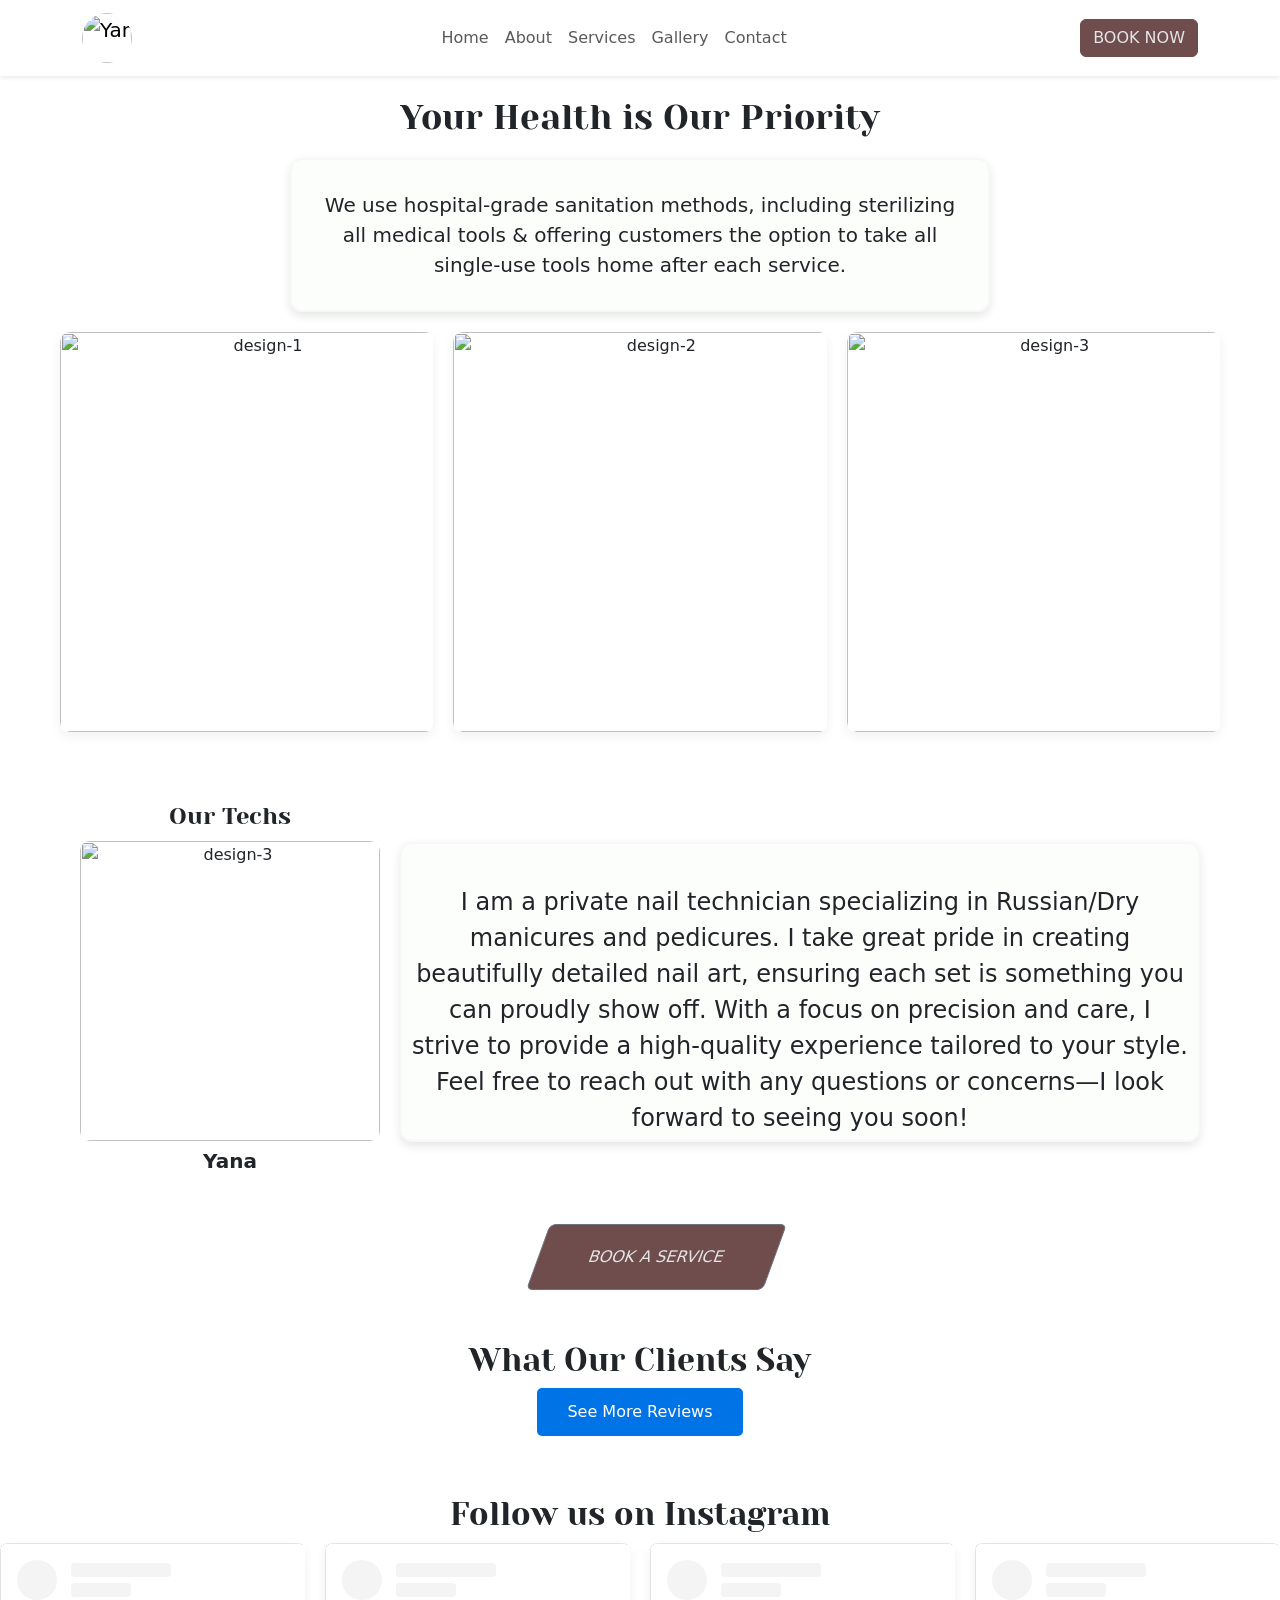
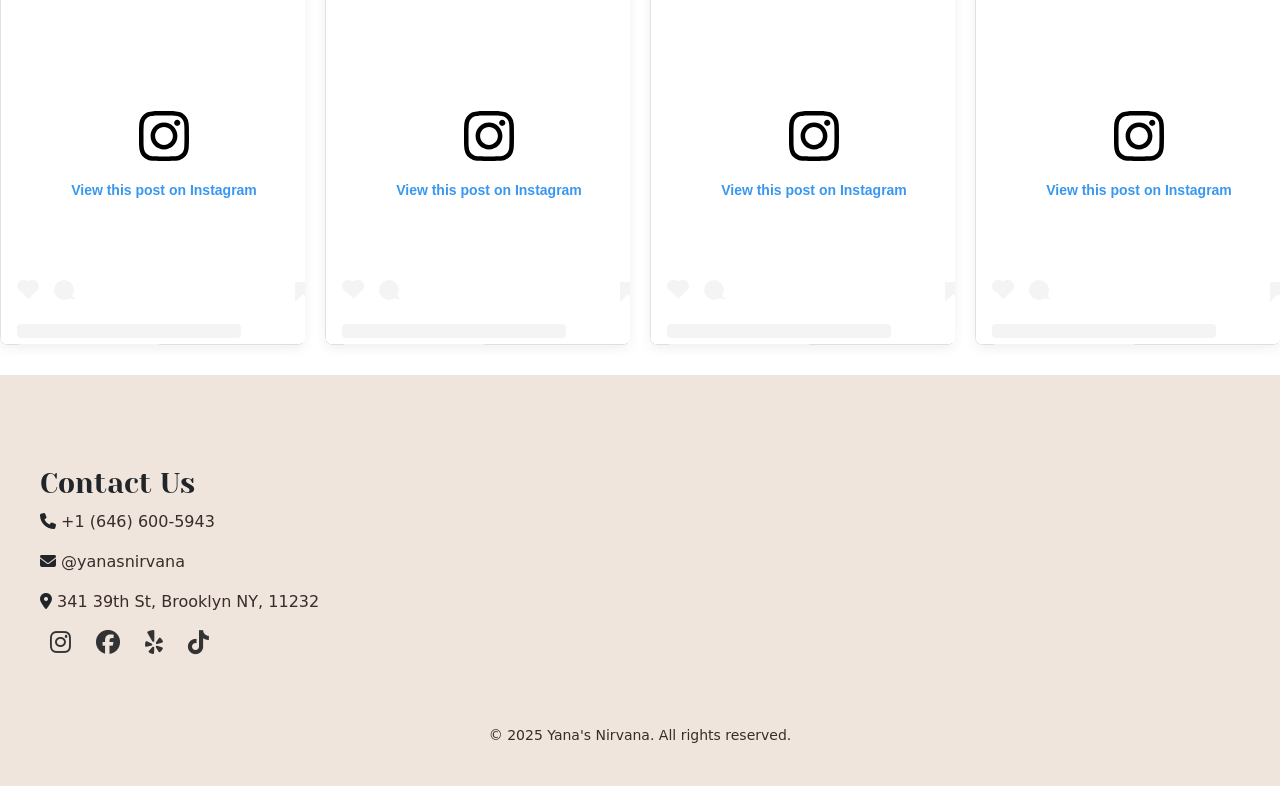
==== about/index.html @ d1565f55 "Foundation of the whole website" ====
<html lang="en">
  <head>
    <meta charset="UTF-8" />
    <meta name="viewport" content="width=device-width, initial-scale=1.0" />
    <title>About Us</title>
    <link rel="stylesheet" href="../style.css" />
      <link
      rel="stylesheet"
      href="https://cdnjs.cloudflare.com/ajax/libs/font-awesome/6.5.1/css/all.min.css"
    />
    <link 
    rel="stylesheet"
    href="https://cdn.jsdelivr.net/npm/sweetalert2@11/dist/sweetalert2.min.css"
    />
    <!-- Bootstrap CDN -->
    <link
      href="https://cdn.jsdelivr.net/npm/bootstrap@5.3.0/dist/css/bootstrap.min.css"
      rel="stylesheet"
    />
  </head>
  <body>
    <header></header>
    
        <section class="about-container">
            <header class="about-header">
                <h2 >Your Health is Our Priority</h2>
                <p>We use hospital-grade sanitation methods, including sterilizing all medical tools & offering customers the option to take all single-use tools home after each service.</p>
            </header>
        <section class="photo-about-gallery">
            <div class="photo">
                <img src="https://res.cloudinary.com/dpo4wcevn/image/upload/v1762993917/about-1_ukybwy.jpg" alt="design-1">
            </div>
            <div class="photo">
                <img src="https://res.cloudinary.com/dpo4wcevn/image/upload/v1762993918/about-2_xxed9e.jpg" alt="design-2">
            </div>
            <div class="photo">
                <img src="https://res.cloudinary.com/dpo4wcevn/image/upload/v1762993919/about-3_hwwttf.jpg" alt="design-3">
            </div>
        </section>
    </section>
        <section class="our-techs">
            <div class="tech-profile">
                <div class="profile-pic">
                    <h3>Our Techs</h3>
                    <img src="https://res.cloudinary.com/dpo4wcevn/image/upload/v1762993920/portrait_wl06xx.jpg" alt="design-3">
                    <p class="name">Yana</p>
                </div>
                <div class="shortIntro">
                    <p>
                        I am a private nail technician specializing in Russian/Dry manicures and pedicures. 
                        I take great pride in creating beautifully detailed nail art, ensuring each set is something you can proudly show off. 
                        With a focus on precision and care, I strive to provide a high-quality experience tailored to your style. 
                        Feel free to reach out with any questions or concerns—I look forward to seeing you soon!
                    </p>
                </div>
            </div>
            <a href="https://www.fresha.com/a/yanas-nirvana-new-york-99-9th-street-ww3lady7"
                target="_blank"
                class="btn btn-secondary lead"
                id="bookServiceBtn">
                BOOK A SERVICE
                
            </a>
            
        </section>
        <section class="reviews-section">
            <h2>What Our Clients Say</h2>
        
            <!-- Fresha Reviews Widget -->
            <!-- Elfsight All-in-One Reviews -->
            <script src="https://static.elfsight.com/platform/platform.js" async></script>
            <div class="elfsight-app-0e8aa47c-e834-4a4b-961d-13e356480eb1" data-elfsight-app-lazy></div>
        
            <!-- See More Reviews Button -->
            <div class="see-more-reviews">
                <a href="https://www.fresha.com/a/yanas-nirvana-new-york-341-39th-st-og35tgoh#modal-reviews" 
                   target="_blank" 
                   class="btn-reviews">
                    See More Reviews
                </a>
            </div>
        </section>
        <div>
            <h2>Follow us on Instagram</h2>
            
        </div>
        
    <section class="photo-about-gallery">
        
        <div class="photo">
            <blockquote class="instagram-media" data-instgrm-permalink="https://www.instagram.com/p/C1iQx8bOGPL/?utm_source=ig_embed&amp;utm_campaign=loading" data-instgrm-version="14" style=" background:#FFF; border:0; border-radius:3px; box-shadow:0 0 1px 0 rgba(0,0,0,0.5),0 1px 10px 0 rgba(0,0,0,0.15); margin: 1px; max-width:540px; min-width:326px; padding:0; width:99.375%; width:-webkit-calc(100% - 2px); width:calc(100% - 2px);"><div style="padding:16px;"> <a href="https://www.instagram.com/p/C1iQx8bOGPL/?utm_source=ig_embed&amp;utm_campaign=loading" style=" background:#FFFFFF; line-height:0; padding:0 0; text-align:center; text-decoration:none; width:100%;" target="_blank"> <div style=" display: flex; flex-direction: row; align-items: center;"> <div style="background-color: #F4F4F4; border-radius: 50%; flex-grow: 0; height: 40px; margin-right: 14px; width: 40px;"></div> <div style="display: flex; flex-direction: column; flex-grow: 1; justify-content: center;"> <div style=" background-color: #F4F4F4; border-radius: 4px; flex-grow: 0; height: 14px; margin-bottom: 6px; width: 100px;"></div> <div style=" background-color: #F4F4F4; border-radius: 4px; flex-grow: 0; height: 14px; width: 60px;"></div></div></div><div style="padding: 19% 0;"></div> <div style="display:block; height:50px; margin:0 auto 12px; width:50px;"><svg width="50px" height="50px" viewBox="0 0 60 60" version="1.1" xmlns="https://www.w3.org/2000/svg" xmlns:xlink="https://www.w3.org/1999/xlink"><g stroke="none" stroke-width="1" fill="none" fill-rule="evenodd"><g transform="translate(-511.000000, -20.000000)" fill="#000000"><g><path d="M556.869,30.41 C554.814,30.41 553.148,32.076 553.148,34.131 C553.148,36.186 554.814,37.852 556.869,37.852 C558.924,37.852 560.59,36.186 560.59,34.131 C560.59,32.076 558.924,30.41 556.869,30.41 M541,60.657 C535.114,60.657 530.342,55.887 530.342,50 C530.342,44.114 535.114,39.342 541,39.342 C546.887,39.342 551.658,44.114 551.658,50 C551.658,55.887 546.887,60.657 541,60.657 M541,33.886 C532.1,33.886 524.886,41.1 524.886,50 C524.886,58.899 532.1,66.113 541,66.113 C549.9,66.113 557.115,58.899 557.115,50 C557.115,41.1 549.9,33.886 541,33.886 M565.378,62.101 C565.244,65.022 564.756,66.606 564.346,67.663 C563.803,69.06 563.154,70.057 562.106,71.106 C561.058,72.155 560.06,72.803 558.662,73.347 C557.607,73.757 556.021,74.244 553.102,74.378 C549.944,74.521 548.997,74.552 541,74.552 C533.003,74.552 532.056,74.521 528.898,74.378 C525.979,74.244 524.393,73.757 523.338,73.347 C521.94,72.803 520.942,72.155 519.894,71.106 C518.846,70.057 518.197,69.06 517.654,67.663 C517.244,66.606 516.755,65.022 516.623,62.101 C516.479,58.943 516.448,57.996 516.448,50 C516.448,42.003 516.479,41.056 516.623,37.899 C516.755,34.978 517.244,33.391 517.654,32.338 C518.197,30.938 518.846,29.942 519.894,28.894 C520.942,27.846 521.94,27.196 523.338,26.654 C524.393,26.244 525.979,25.756 528.898,25.623 C532.057,25.479 533.004,25.448 541,25.448 C548.997,25.448 549.943,25.479 553.102,25.623 C556.021,25.756 557.607,26.244 558.662,26.654 C560.06,27.196 561.058,27.846 562.106,28.894 C563.154,29.942 563.803,30.938 564.346,32.338 C564.756,33.391 565.244,34.978 565.378,37.899 C565.522,41.056 565.552,42.003 565.552,50 C565.552,57.996 565.522,58.943 565.378,62.101 M570.82,37.631 C570.674,34.438 570.167,32.258 569.425,30.349 C568.659,28.377 567.633,26.702 565.965,25.035 C564.297,23.368 562.623,22.342 560.652,21.575 C558.743,20.834 556.562,20.326 553.369,20.18 C550.169,20.033 549.148,20 541,20 C532.853,20 531.831,20.033 528.631,20.18 C525.438,20.326 523.257,20.834 521.349,21.575 C519.376,22.342 517.703,23.368 516.035,25.035 C514.368,26.702 513.342,28.377 512.574,30.349 C511.834,32.258 511.326,34.438 511.181,37.631 C511.035,40.831 511,41.851 511,50 C511,58.147 511.035,59.17 511.181,62.369 C511.326,65.562 511.834,67.743 512.574,69.651 C513.342,71.625 514.368,73.296 516.035,74.965 C517.703,76.634 519.376,77.658 521.349,78.425 C523.257,79.167 525.438,79.673 528.631,79.82 C531.831,79.965 532.853,80.001 541,80.001 C549.148,80.001 550.169,79.965 553.369,79.82 C556.562,79.673 558.743,79.167 560.652,78.425 C562.623,77.658 564.297,76.634 565.965,74.965 C567.633,73.296 568.659,71.625 569.425,69.651 C570.167,67.743 570.674,65.562 570.82,62.369 C570.966,59.17 571,58.147 571,50 C571,41.851 570.966,40.831 570.82,37.631"></path></g></g></g></svg></div><div style="padding-top: 8px;"> <div style=" color:#3897f0; font-family:Arial,sans-serif; font-size:14px; font-style:normal; font-weight:550; line-height:18px;">View this post on Instagram</div></div><div style="padding: 12.5% 0;"></div> <div style="display: flex; flex-direction: row; margin-bottom: 14px; align-items: center;"><div> <div style="background-color: #F4F4F4; border-radius: 50%; height: 12.5px; width: 12.5px; transform: translateX(0px) translateY(7px);"></div> <div style="background-color: #F4F4F4; height: 12.5px; transform: rotate(-45deg) translateX(3px) translateY(1px); width: 12.5px; flex-grow: 0; margin-right: 14px; margin-left: 2px;"></div> <div style="background-color: #F4F4F4; border-radius: 50%; height: 12.5px; width: 12.5px; transform: translateX(9px) translateY(-18px);"></div></div><div style="margin-left: 8px;"> <div style=" background-color: #F4F4F4; border-radius: 50%; flex-grow: 0; height: 20px; width: 20px;"></div> <div style=" width: 0; height: 0; border-top: 2px solid transparent; border-left: 6px solid #f4f4f4; border-bottom: 2px solid transparent; transform: translateX(16px) translateY(-4px) rotate(30deg)"></div></div><div style="margin-left: auto;"> <div style=" width: 0px; border-top: 8px solid #F4F4F4; border-right: 8px solid transparent; transform: translateY(16px);"></div> <div style=" background-color: #F4F4F4; flex-grow: 0; height: 12px; width: 16px; transform: translateY(-4px);"></div> <div style=" width: 0; height: 0; border-top: 8px solid #F4F4F4; border-left: 8px solid transparent; transform: translateY(-4px) translateX(8px);"></div></div></div> <div style="display: flex; flex-direction: column; flex-grow: 1; justify-content: center; margin-bottom: 24px;"> <div style=" background-color: #F4F4F4; border-radius: 4px; flex-grow: 0; height: 14px; margin-bottom: 6px; width: 224px;"></div> <div style=" background-color: #F4F4F4; border-radius: 4px; flex-grow: 0; height: 14px; width: 144px;"></div></div></a><p style=" color:#c9c8cd; font-family:Arial,sans-serif; font-size:14px; line-height:17px; margin-bottom:0; margin-top:8px; overflow:hidden; padding:8px 0 7px; text-align:center; text-overflow:ellipsis; white-space:nowrap;"><a href="https://www.instagram.com/p/C1iQx8bOGPL/?utm_source=ig_embed&amp;utm_campaign=loading" style=" color:#c9c8cd; font-family:Arial,sans-serif; font-size:14px; font-style:normal; font-weight:normal; line-height:17px; text-decoration:none;" target="_blank">A post shared by Yana’s Nirvana • Nail Tech (@yanasnirvana)</a></p></div></blockquote>
            <script async src="//www.instagram.com/embed.js"></script>            
        </div>
        
        <div class="photo">
            <blockquote class="instagram-media" data-instgrm-permalink="https://www.instagram.com/p/C1UzAitO5cp/?utm_source=ig_embed&amp;utm_campaign=loading" data-instgrm-version="14" style=" background:#FFF; border:0; border-radius:3px; box-shadow:0 0 1px 0 rgba(0,0,0,0.5),0 1px 10px 0 rgba(0,0,0,0.15); margin: 1px; max-width:540px; min-width:326px; padding:0; width:99.375%; width:-webkit-calc(100% - 2px); width:calc(100% - 2px);"><div style="padding:16px;"> <a href="https://www.instagram.com/p/C1UzAitO5cp/?utm_source=ig_embed&amp;utm_campaign=loading" style=" background:#FFFFFF; line-height:0; padding:0 0; text-align:center; text-decoration:none; width:100%;" target="_blank"> <div style=" display: flex; flex-direction: row; align-items: center;"> <div style="background-color: #F4F4F4; border-radius: 50%; flex-grow: 0; height: 40px; margin-right: 14px; width: 40px;"></div> <div style="display: flex; flex-direction: column; flex-grow: 1; justify-content: center;"> <div style=" background-color: #F4F4F4; border-radius: 4px; flex-grow: 0; height: 14px; margin-bottom: 6px; width: 100px;"></div> <div style=" background-color: #F4F4F4; border-radius: 4px; flex-grow: 0; height: 14px; width: 60px;"></div></div></div><div style="padding: 19% 0;"></div> <div style="display:block; height:50px; margin:0 auto 12px; width:50px;"><svg width="50px" height="50px" viewBox="0 0 60 60" version="1.1" xmlns="https://www.w3.org/2000/svg" xmlns:xlink="https://www.w3.org/1999/xlink"><g stroke="none" stroke-width="1" fill="none" fill-rule="evenodd"><g transform="translate(-511.000000, -20.000000)" fill="#000000"><g><path d="M556.869,30.41 C554.814,30.41 553.148,32.076 553.148,34.131 C553.148,36.186 554.814,37.852 556.869,37.852 C558.924,37.852 560.59,36.186 560.59,34.131 C560.59,32.076 558.924,30.41 556.869,30.41 M541,60.657 C535.114,60.657 530.342,55.887 530.342,50 C530.342,44.114 535.114,39.342 541,39.342 C546.887,39.342 551.658,44.114 551.658,50 C551.658,55.887 546.887,60.657 541,60.657 M541,33.886 C532.1,33.886 524.886,41.1 524.886,50 C524.886,58.899 532.1,66.113 541,66.113 C549.9,66.113 557.115,58.899 557.115,50 C557.115,41.1 549.9,33.886 541,33.886 M565.378,62.101 C565.244,65.022 564.756,66.606 564.346,67.663 C563.803,69.06 563.154,70.057 562.106,71.106 C561.058,72.155 560.06,72.803 558.662,73.347 C557.607,73.757 556.021,74.244 553.102,74.378 C549.944,74.521 548.997,74.552 541,74.552 C533.003,74.552 532.056,74.521 528.898,74.378 C525.979,74.244 524.393,73.757 523.338,73.347 C521.94,72.803 520.942,72.155 519.894,71.106 C518.846,70.057 518.197,69.06 517.654,67.663 C517.244,66.606 516.755,65.022 516.623,62.101 C516.479,58.943 516.448,57.996 516.448,50 C516.448,42.003 516.479,41.056 516.623,37.899 C516.755,34.978 517.244,33.391 517.654,32.338 C518.197,30.938 518.846,29.942 519.894,28.894 C520.942,27.846 521.94,27.196 523.338,26.654 C524.393,26.244 525.979,25.756 528.898,25.623 C532.057,25.479 533.004,25.448 541,25.448 C548.997,25.448 549.943,25.479 553.102,25.623 C556.021,25.756 557.607,26.244 558.662,26.654 C560.06,27.196 561.058,27.846 562.106,28.894 C563.154,29.942 563.803,30.938 564.346,32.338 C564.756,33.391 565.244,34.978 565.378,37.899 C565.522,41.056 565.552,42.003 565.552,50 C565.552,57.996 565.522,58.943 565.378,62.101 M570.82,37.631 C570.674,34.438 570.167,32.258 569.425,30.349 C568.659,28.377 567.633,26.702 565.965,25.035 C564.297,23.368 562.623,22.342 560.652,21.575 C558.743,20.834 556.562,20.326 553.369,20.18 C550.169,20.033 549.148,20 541,20 C532.853,20 531.831,20.033 528.631,20.18 C525.438,20.326 523.257,20.834 521.349,21.575 C519.376,22.342 517.703,23.368 516.035,25.035 C514.368,26.702 513.342,28.377 512.574,30.349 C511.834,32.258 511.326,34.438 511.181,37.631 C511.035,40.831 511,41.851 511,50 C511,58.147 511.035,59.17 511.181,62.369 C511.326,65.562 511.834,67.743 512.574,69.651 C513.342,71.625 514.368,73.296 516.035,74.965 C517.703,76.634 519.376,77.658 521.349,78.425 C523.257,79.167 525.438,79.673 528.631,79.82 C531.831,79.965 532.853,80.001 541,80.001 C549.148,80.001 550.169,79.965 553.369,79.82 C556.562,79.673 558.743,79.167 560.652,78.425 C562.623,77.658 564.297,76.634 565.965,74.965 C567.633,73.296 568.659,71.625 569.425,69.651 C570.167,67.743 570.674,65.562 570.82,62.369 C570.966,59.17 571,58.147 571,50 C571,41.851 570.966,40.831 570.82,37.631"></path></g></g></g></svg></div><div style="padding-top: 8px;"> <div style=" color:#3897f0; font-family:Arial,sans-serif; font-size:14px; font-style:normal; font-weight:550; line-height:18px;">View this post on Instagram</div></div><div style="padding: 12.5% 0;"></div> <div style="display: flex; flex-direction: row; margin-bottom: 14px; align-items: center;"><div> <div style="background-color: #F4F4F4; border-radius: 50%; height: 12.5px; width: 12.5px; transform: translateX(0px) translateY(7px);"></div> <div style="background-color: #F4F4F4; height: 12.5px; transform: rotate(-45deg) translateX(3px) translateY(1px); width: 12.5px; flex-grow: 0; margin-right: 14px; margin-left: 2px;"></div> <div style="background-color: #F4F4F4; border-radius: 50%; height: 12.5px; width: 12.5px; transform: translateX(9px) translateY(-18px);"></div></div><div style="margin-left: 8px;"> <div style=" background-color: #F4F4F4; border-radius: 50%; flex-grow: 0; height: 20px; width: 20px;"></div> <div style=" width: 0; height: 0; border-top: 2px solid transparent; border-left: 6px solid #f4f4f4; border-bottom: 2px solid transparent; transform: translateX(16px) translateY(-4px) rotate(30deg)"></div></div><div style="margin-left: auto;"> <div style=" width: 0px; border-top: 8px solid #F4F4F4; border-right: 8px solid transparent; transform: translateY(16px);"></div> <div style=" background-color: #F4F4F4; flex-grow: 0; height: 12px; width: 16px; transform: translateY(-4px);"></div> <div style=" width: 0; height: 0; border-top: 8px solid #F4F4F4; border-left: 8px solid transparent; transform: translateY(-4px) translateX(8px);"></div></div></div> <div style="display: flex; flex-direction: column; flex-grow: 1; justify-content: center; margin-bottom: 24px;"> <div style=" background-color: #F4F4F4; border-radius: 4px; flex-grow: 0; height: 14px; margin-bottom: 6px; width: 224px;"></div> <div style=" background-color: #F4F4F4; border-radius: 4px; flex-grow: 0; height: 14px; width: 144px;"></div></div></a><p style=" color:#c9c8cd; font-family:Arial,sans-serif; font-size:14px; line-height:17px; margin-bottom:0; margin-top:8px; overflow:hidden; padding:8px 0 7px; text-align:center; text-overflow:ellipsis; white-space:nowrap;"><a href="https://www.instagram.com/p/C1UzAitO5cp/?utm_source=ig_embed&amp;utm_campaign=loading" style=" color:#c9c8cd; font-family:Arial,sans-serif; font-size:14px; font-style:normal; font-weight:normal; line-height:17px; text-decoration:none;" target="_blank">A post shared by Yana’s Nirvana • Nail Tech (@yanasnirvana)</a></p></div></blockquote>
            <script async src="//www.instagram.com/embed.js"></script>
        </div>
        
        <div class="photo">
            <blockquote class="instagram-media" data-instgrm-permalink="https://www.instagram.com/p/C4SA3M6sjDh/?utm_source=ig_embed&amp;utm_campaign=loading" data-instgrm-version="14" style=" background:#FFF; border:0; border-radius:3px; box-shadow:0 0 1px 0 rgba(0,0,0,0.5),0 1px 10px 0 rgba(0,0,0,0.15); margin: 1px; max-width:540px; min-width:326px; padding:0; width:99.375%; width:-webkit-calc(100% - 2px); width:calc(100% - 2px);"><div style="padding:16px;"> <a href="https://www.instagram.com/p/C4SA3M6sjDh/?utm_source=ig_embed&amp;utm_campaign=loading" style=" background:#FFFFFF; line-height:0; padding:0 0; text-align:center; text-decoration:none; width:100%;" target="_blank"> <div style=" display: flex; flex-direction: row; align-items: center;"> <div style="background-color: #F4F4F4; border-radius: 50%; flex-grow: 0; height: 40px; margin-right: 14px; width: 40px;"></div> <div style="display: flex; flex-direction: column; flex-grow: 1; justify-content: center;"> <div style=" background-color: #F4F4F4; border-radius: 4px; flex-grow: 0; height: 14px; margin-bottom: 6px; width: 100px;"></div> <div style=" background-color: #F4F4F4; border-radius: 4px; flex-grow: 0; height: 14px; width: 60px;"></div></div></div><div style="padding: 19% 0;"></div> <div style="display:block; height:50px; margin:0 auto 12px; width:50px;"><svg width="50px" height="50px" viewBox="0 0 60 60" version="1.1" xmlns="https://www.w3.org/2000/svg" xmlns:xlink="https://www.w3.org/1999/xlink"><g stroke="none" stroke-width="1" fill="none" fill-rule="evenodd"><g transform="translate(-511.000000, -20.000000)" fill="#000000"><g><path d="M556.869,30.41 C554.814,30.41 553.148,32.076 553.148,34.131 C553.148,36.186 554.814,37.852 556.869,37.852 C558.924,37.852 560.59,36.186 560.59,34.131 C560.59,32.076 558.924,30.41 556.869,30.41 M541,60.657 C535.114,60.657 530.342,55.887 530.342,50 C530.342,44.114 535.114,39.342 541,39.342 C546.887,39.342 551.658,44.114 551.658,50 C551.658,55.887 546.887,60.657 541,60.657 M541,33.886 C532.1,33.886 524.886,41.1 524.886,50 C524.886,58.899 532.1,66.113 541,66.113 C549.9,66.113 557.115,58.899 557.115,50 C557.115,41.1 549.9,33.886 541,33.886 M565.378,62.101 C565.244,65.022 564.756,66.606 564.346,67.663 C563.803,69.06 563.154,70.057 562.106,71.106 C561.058,72.155 560.06,72.803 558.662,73.347 C557.607,73.757 556.021,74.244 553.102,74.378 C549.944,74.521 548.997,74.552 541,74.552 C533.003,74.552 532.056,74.521 528.898,74.378 C525.979,74.244 524.393,73.757 523.338,73.347 C521.94,72.803 520.942,72.155 519.894,71.106 C518.846,70.057 518.197,69.06 517.654,67.663 C517.244,66.606 516.755,65.022 516.623,62.101 C516.479,58.943 516.448,57.996 516.448,50 C516.448,42.003 516.479,41.056 516.623,37.899 C516.755,34.978 517.244,33.391 517.654,32.338 C518.197,30.938 518.846,29.942 519.894,28.894 C520.942,27.846 521.94,27.196 523.338,26.654 C524.393,26.244 525.979,25.756 528.898,25.623 C532.057,25.479 533.004,25.448 541,25.448 C548.997,25.448 549.943,25.479 553.102,25.623 C556.021,25.756 557.607,26.244 558.662,26.654 C560.06,27.196 561.058,27.846 562.106,28.894 C563.154,29.942 563.803,30.938 564.346,32.338 C564.756,33.391 565.244,34.978 565.378,37.899 C565.522,41.056 565.552,42.003 565.552,50 C565.552,57.996 565.522,58.943 565.378,62.101 M570.82,37.631 C570.674,34.438 570.167,32.258 569.425,30.349 C568.659,28.377 567.633,26.702 565.965,25.035 C564.297,23.368 562.623,22.342 560.652,21.575 C558.743,20.834 556.562,20.326 553.369,20.18 C550.169,20.033 549.148,20 541,20 C532.853,20 531.831,20.033 528.631,20.18 C525.438,20.326 523.257,20.834 521.349,21.575 C519.376,22.342 517.703,23.368 516.035,25.035 C514.368,26.702 513.342,28.377 512.574,30.349 C511.834,32.258 511.326,34.438 511.181,37.631 C511.035,40.831 511,41.851 511,50 C511,58.147 511.035,59.17 511.181,62.369 C511.326,65.562 511.834,67.743 512.574,69.651 C513.342,71.625 514.368,73.296 516.035,74.965 C517.703,76.634 519.376,77.658 521.349,78.425 C523.257,79.167 525.438,79.673 528.631,79.82 C531.831,79.965 532.853,80.001 541,80.001 C549.148,80.001 550.169,79.965 553.369,79.82 C556.562,79.673 558.743,79.167 560.652,78.425 C562.623,77.658 564.297,76.634 565.965,74.965 C567.633,73.296 568.659,71.625 569.425,69.651 C570.167,67.743 570.674,65.562 570.82,62.369 C570.966,59.17 571,58.147 571,50 C571,41.851 570.966,40.831 570.82,37.631"></path></g></g></g></svg></div><div style="padding-top: 8px;"> <div style=" color:#3897f0; font-family:Arial,sans-serif; font-size:14px; font-style:normal; font-weight:550; line-height:18px;">View this post on Instagram</div></div><div style="padding: 12.5% 0;"></div> <div style="display: flex; flex-direction: row; margin-bottom: 14px; align-items: center;"><div> <div style="background-color: #F4F4F4; border-radius: 50%; height: 12.5px; width: 12.5px; transform: translateX(0px) translateY(7px);"></div> <div style="background-color: #F4F4F4; height: 12.5px; transform: rotate(-45deg) translateX(3px) translateY(1px); width: 12.5px; flex-grow: 0; margin-right: 14px; margin-left: 2px;"></div> <div style="background-color: #F4F4F4; border-radius: 50%; height: 12.5px; width: 12.5px; transform: translateX(9px) translateY(-18px);"></div></div><div style="margin-left: 8px;"> <div style=" background-color: #F4F4F4; border-radius: 50%; flex-grow: 0; height: 20px; width: 20px;"></div> <div style=" width: 0; height: 0; border-top: 2px solid transparent; border-left: 6px solid #f4f4f4; border-bottom: 2px solid transparent; transform: translateX(16px) translateY(-4px) rotate(30deg)"></div></div><div style="margin-left: auto;"> <div style=" width: 0px; border-top: 8px solid #F4F4F4; border-right: 8px solid transparent; transform: translateY(16px);"></div> <div style=" background-color: #F4F4F4; flex-grow: 0; height: 12px; width: 16px; transform: translateY(-4px);"></div> <div style=" width: 0; height: 0; border-top: 8px solid #F4F4F4; border-left: 8px solid transparent; transform: translateY(-4px) translateX(8px);"></div></div></div> <div style="display: flex; flex-direction: column; flex-grow: 1; justify-content: center; margin-bottom: 24px;"> <div style=" background-color: #F4F4F4; border-radius: 4px; flex-grow: 0; height: 14px; margin-bottom: 6px; width: 224px;"></div> <div style=" background-color: #F4F4F4; border-radius: 4px; flex-grow: 0; height: 14px; width: 144px;"></div></div></a><p style=" color:#c9c8cd; font-family:Arial,sans-serif; font-size:14px; line-height:17px; margin-bottom:0; margin-top:8px; overflow:hidden; padding:8px 0 7px; text-align:center; text-overflow:ellipsis; white-space:nowrap;"><a href="https://www.instagram.com/p/C4SA3M6sjDh/?utm_source=ig_embed&amp;utm_campaign=loading" style=" color:#c9c8cd; font-family:Arial,sans-serif; font-size:14px; font-style:normal; font-weight:normal; line-height:17px; text-decoration:none;" target="_blank">A post shared by Yana’s Nirvana • Nail Tech (@yanasnirvana)</a></p></div></blockquote>
            <script async src="//www.instagram.com/embed.js"></script>
        </div>
        
        <div class="photo">
            <blockquote class="instagram-media" data-instgrm-permalink="https://www.instagram.com/p/DBKm26LMngb/?utm_source=ig_embed&amp;utm_campaign=loading" data-instgrm-version="14" style=" background:#FFF; border:0; border-radius:3px; box-shadow:0 0 1px 0 rgba(0,0,0,0.5),0 1px 10px 0 rgba(0,0,0,0.15); margin: 1px; max-width:540px; min-width:326px; padding:0; width:99.375%; width:-webkit-calc(100% - 2px); width:calc(100% - 2px);"><div style="padding:16px;"> <a href="https://www.instagram.com/p/DBKm26LMngb/?utm_source=ig_embed&amp;utm_campaign=loading" style=" background:#FFFFFF; line-height:0; padding:0 0; text-align:center; text-decoration:none; width:100%;" target="_blank"> <div style=" display: flex; flex-direction: row; align-items: center;"> <div style="background-color: #F4F4F4; border-radius: 50%; flex-grow: 0; height: 40px; margin-right: 14px; width: 40px;"></div> <div style="display: flex; flex-direction: column; flex-grow: 1; justify-content: center;"> <div style=" background-color: #F4F4F4; border-radius: 4px; flex-grow: 0; height: 14px; margin-bottom: 6px; width: 100px;"></div> <div style=" background-color: #F4F4F4; border-radius: 4px; flex-grow: 0; height: 14px; width: 60px;"></div></div></div><div style="padding: 19% 0;"></div> <div style="display:block; height:50px; margin:0 auto 12px; width:50px;"><svg width="50px" height="50px" viewBox="0 0 60 60" version="1.1" xmlns="https://www.w3.org/2000/svg" xmlns:xlink="https://www.w3.org/1999/xlink"><g stroke="none" stroke-width="1" fill="none" fill-rule="evenodd"><g transform="translate(-511.000000, -20.000000)" fill="#000000"><g><path d="M556.869,30.41 C554.814,30.41 553.148,32.076 553.148,34.131 C553.148,36.186 554.814,37.852 556.869,37.852 C558.924,37.852 560.59,36.186 560.59,34.131 C560.59,32.076 558.924,30.41 556.869,30.41 M541,60.657 C535.114,60.657 530.342,55.887 530.342,50 C530.342,44.114 535.114,39.342 541,39.342 C546.887,39.342 551.658,44.114 551.658,50 C551.658,55.887 546.887,60.657 541,60.657 M541,33.886 C532.1,33.886 524.886,41.1 524.886,50 C524.886,58.899 532.1,66.113 541,66.113 C549.9,66.113 557.115,58.899 557.115,50 C557.115,41.1 549.9,33.886 541,33.886 M565.378,62.101 C565.244,65.022 564.756,66.606 564.346,67.663 C563.803,69.06 563.154,70.057 562.106,71.106 C561.058,72.155 560.06,72.803 558.662,73.347 C557.607,73.757 556.021,74.244 553.102,74.378 C549.944,74.521 548.997,74.552 541,74.552 C533.003,74.552 532.056,74.521 528.898,74.378 C525.979,74.244 524.393,73.757 523.338,73.347 C521.94,72.803 520.942,72.155 519.894,71.106 C518.846,70.057 518.197,69.06 517.654,67.663 C517.244,66.606 516.755,65.022 516.623,62.101 C516.479,58.943 516.448,57.996 516.448,50 C516.448,42.003 516.479,41.056 516.623,37.899 C516.755,34.978 517.244,33.391 517.654,32.338 C518.197,30.938 518.846,29.942 519.894,28.894 C520.942,27.846 521.94,27.196 523.338,26.654 C524.393,26.244 525.979,25.756 528.898,25.623 C532.057,25.479 533.004,25.448 541,25.448 C548.997,25.448 549.943,25.479 553.102,25.623 C556.021,25.756 557.607,26.244 558.662,26.654 C560.06,27.196 561.058,27.846 562.106,28.894 C563.154,29.942 563.803,30.938 564.346,32.338 C564.756,33.391 565.244,34.978 565.378,37.899 C565.522,41.056 565.552,42.003 565.552,50 C565.552,57.996 565.522,58.943 565.378,62.101 M570.82,37.631 C570.674,34.438 570.167,32.258 569.425,30.349 C568.659,28.377 567.633,26.702 565.965,25.035 C564.297,23.368 562.623,22.342 560.652,21.575 C558.743,20.834 556.562,20.326 553.369,20.18 C550.169,20.033 549.148,20 541,20 C532.853,20 531.831,20.033 528.631,20.18 C525.438,20.326 523.257,20.834 521.349,21.575 C519.376,22.342 517.703,23.368 516.035,25.035 C514.368,26.702 513.342,28.377 512.574,30.349 C511.834,32.258 511.326,34.438 511.181,37.631 C511.035,40.831 511,41.851 511,50 C511,58.147 511.035,59.17 511.181,62.369 C511.326,65.562 511.834,67.743 512.574,69.651 C513.342,71.625 514.368,73.296 516.035,74.965 C517.703,76.634 519.376,77.658 521.349,78.425 C523.257,79.167 525.438,79.673 528.631,79.82 C531.831,79.965 532.853,80.001 541,80.001 C549.148,80.001 550.169,79.965 553.369,79.82 C556.562,79.673 558.743,79.167 560.652,78.425 C562.623,77.658 564.297,76.634 565.965,74.965 C567.633,73.296 568.659,71.625 569.425,69.651 C570.167,67.743 570.674,65.562 570.82,62.369 C570.966,59.17 571,58.147 571,50 C571,41.851 570.966,40.831 570.82,37.631"></path></g></g></g></svg></div><div style="padding-top: 8px;"> <div style=" color:#3897f0; font-family:Arial,sans-serif; font-size:14px; font-style:normal; font-weight:550; line-height:18px;">View this post on Instagram</div></div><div style="padding: 12.5% 0;"></div> <div style="display: flex; flex-direction: row; margin-bottom: 14px; align-items: center;"><div> <div style="background-color: #F4F4F4; border-radius: 50%; height: 12.5px; width: 12.5px; transform: translateX(0px) translateY(7px);"></div> <div style="background-color: #F4F4F4; height: 12.5px; transform: rotate(-45deg) translateX(3px) translateY(1px); width: 12.5px; flex-grow: 0; margin-right: 14px; margin-left: 2px;"></div> <div style="background-color: #F4F4F4; border-radius: 50%; height: 12.5px; width: 12.5px; transform: translateX(9px) translateY(-18px);"></div></div><div style="margin-left: 8px;"> <div style=" background-color: #F4F4F4; border-radius: 50%; flex-grow: 0; height: 20px; width: 20px;"></div> <div style=" width: 0; height: 0; border-top: 2px solid transparent; border-left: 6px solid #f4f4f4; border-bottom: 2px solid transparent; transform: translateX(16px) translateY(-4px) rotate(30deg)"></div></div><div style="margin-left: auto;"> <div style=" width: 0px; border-top: 8px solid #F4F4F4; border-right: 8px solid transparent; transform: translateY(16px);"></div> <div style=" background-color: #F4F4F4; flex-grow: 0; height: 12px; width: 16px; transform: translateY(-4px);"></div> <div style=" width: 0; height: 0; border-top: 8px solid #F4F4F4; border-left: 8px solid transparent; transform: translateY(-4px) translateX(8px);"></div></div></div> <div style="display: flex; flex-direction: column; flex-grow: 1; justify-content: center; margin-bottom: 24px;"> <div style=" background-color: #F4F4F4; border-radius: 4px; flex-grow: 0; height: 14px; margin-bottom: 6px; width: 224px;"></div> <div style=" background-color: #F4F4F4; border-radius: 4px; flex-grow: 0; height: 14px; width: 144px;"></div></div></a><p style=" color:#c9c8cd; font-family:Arial,sans-serif; font-size:14px; line-height:17px; margin-bottom:0; margin-top:8px; overflow:hidden; padding:8px 0 7px; text-align:center; text-overflow:ellipsis; white-space:nowrap;"><a href="https://www.instagram.com/p/DBKm26LMngb/?utm_source=ig_embed&amp;utm_campaign=loading" style=" color:#c9c8cd; font-family:Arial,sans-serif; font-size:14px; font-style:normal; font-weight:normal; line-height:17px; text-decoration:none;" target="_blank">A post shared by Yana’s Nirvana • Nail Tech (@yanasnirvana)</a></p></div></blockquote>
            <script async src="//www.instagram.com/embed.js"></script>
        </div>
        
    </section>
    <footer></footer>

    <!-- Bootstrap JS -->
    <script src="https://cdn.jsdelivr.net/npm/bootstrap@5.3.0/dist/js/bootstrap.bundle.min.js"></script>
    <!-- Include header and footer -->
    <script src="../script.js"></script>
  </body>
</html>
---- style.css ----
@import url('https://fonts.googleapis.com/css2?family=Josefin+Sans:ital,wght@0,100..700;1,100..700&family=Yeseva+One&display=swap');
:root {
  --header-font: "Yeseva One", serif;
  --body-font: "Josefin Sans", sans-serif;
 
  --primary-color: #d6ccc2;
  --secondary-color: #6f4d4d;
  --text-color: #3b2b2b;
  --heading-color: #222;
  --border-color: #4f3737;
  --background-color: #fbfefb;
  --light-bg: #f8f8f8;
  --navbar-color: #efe5dc;

  --black: #1c1c1c;
  --gray: #7e7e7e;
  --gray-light: #e4e4e4;
  --red: #b30000;
  --blue: #007bff;

  --font-size-base: 1rem;
  --font-size-md: clamp(1.25rem, 0.61vw + 1.1rem, 1.58rem);
  --font-size-lg: clamp(1.56rem, 1vw + 1.31rem, 2.11rem);
  --font-size-xl: clamp(2.44rem, 2.38vw + 1.85rem, 3.75rem);
  --border-radius: 10px;
  --box-shadow: 0 4px 10px rgba(0, 0, 0, 0.1);
}

/* Main-Home Page */
* {
  margin: 0;
  padding: 0;
  box-sizing: border-box;
}
html, body {
  font-family: var(--body-font);
  margin: 0;
  padding: 0;
  background-color: var(--background-color);
  color: var(--text-color);
  text-align: center;
  overflow-x: hidden;
}
body a {
  text-decoration: none;
}

body h1,
h2,
h3 {
  font-family: var(--header-font);
}
.main {
  margin-top: 4em;
}
/* Navbar Style */
.navbar {
  width: 100%;
  max-width: 100vw;
  position: fixed;
  top: 0;
  left: 0;
  z-index: 1000;
  background-color: var(--navbar-color) !important;
  display: flex;
  justify-content: space-between;
  align-items: center;
  padding: 10px 5%;
}
.navbar-toggler {
  max-width: 60px; /* Adjust as needed */
}


.navbar img {
  border-radius: 50%;
}

.navbar a:hover {
  text-decoration: underline;
}
#bookNowBtn {
  background-color: var(--secondary-color);
  border-color: var(--secondary-color);
  color: var(--gray-light);
}
#bookNowBtn:hover {
  background-color: var(--border-color);
  text-decoration: none;
}
/* Main layout */
/* Ensure no unwanted horizontal scroll */
.hero-container {
  position: relative;
  width: 100vw;
  min-height: 100vh;
  background-image: url('https://res.cloudinary.com/dpo4wcevn/image/upload/v1762993864/bg_qhcnux.jpg'); /* Ensure correct path */
  background-size: cover;
  background-position: center;
  background-repeat: no-repeat;
  display: flex;
  align-items: center;
  justify-content: center;
  padding: 40px 5%; /* Prevents content from being too close to edges */
  overflow: hidden;
}

/* Overlay effect */
.hero-container::before {
  content: "";
  position: absolute;
  top: 0;
  left: 0;
  width: 100%;
  height: 100%;
  background: rgba(0, 0, 0, 0.5); /* Adjust transparency as needed */
  z-index: 0;
}

/* Main content stays centered */
.hero {
  position: relative;
  z-index: 1;
  display: flex;
  flex-direction: column;
  align-items: center;
  text-align: center;
  width: 100%;
  max-width: 1200px;
  color: white;
}

/* Ensure navbar takes full width */
.navbar {
  width: 100%;
  position: fixed;
  top: 0;
  left: 0;
  z-index: 1000;
  background-color: var(--navbar-color) !important;
  display: flex;
  justify-content: space-between;
  align-items: center;
  padding: 10px 5%;
}
.lead {
  font-size: 18px;
  font-weight: 400;
  max-width: 570px;
  padding: 15px;
  background: var(--navbar-color);
  color: var(--text-color);
  display: block;
  position: relative;
  text-align: center;
  transform: skew(-20deg); /* Skew effect to create parallelogram */
  margin: 30px auto;
}
/* Contact pictures container */
.contact-pics {
  display: flex;
  flex-wrap: wrap;
  justify-content: center;
  align-items: center;
  width: 100%;
  max-width: 1200px;
  gap: 20px;
  padding: 20px;
  box-sizing: border-box;
}

/* Large image container */
.pic-container.large {
  width: 300px;
  height: 510px;
}

/* Ensure the large image fills the container */
.large {
  width: 100%;
  height: 100%;
  object-fit: cover;
  border-radius: 10px;
}

/* Container for stacked images */
.pic-container.grande {
  display: flex;
  flex-direction: column;
  gap: 10px;
}

/* Smaller images */
.grande-img {
  width: 250px;
  height: 250px;
  object-fit: cover;
  border-radius: 10px;
}

/* Gallery Layout */
.gallery {
  display: flex;
  flex-direction: column; /* Stack elements */
  align-items: center;
  padding: 40px 0;
  width: 100%;
}

.grid {
  display: flex;
  align-items: flex-start;
  gap: 20px;
}

/* Tall Image on Left */
.image-container.tall {
  width: 600px;
  height: 580px;
}

.big {
  width: 100%;
  height: 100%;
  object-fit: cover;
  border-radius: 10px;
}

/* Right Column */
.right-column {
  display: flex;
  flex-direction: column;
  gap: 10px;
}

/* Text Box */
.text-box {
  width: 550px;
  height: 50px;
  padding: 10px;
  text-align: center;
  font-size: 18px;
  font-weight: bold;
  border-radius: var(--border-radius);
  display: flex;
  align-items: center;
  justify-content: center;
}

/* Medium Image */
.image-container.medium {
  width: 550px;
  height: 250px;
}

.medium-img {
  width: 100%;
  height: 250px;
  object-fit: cover;
  border-radius: 10px;
}

/* Small Images */
.small-images {
  display: flex;
  flex-direction: column;
  gap: 10px;
  align-items: center; /* Centers small images */
  width: 100%; /* Ensure it takes full width */
}

.small {
  width: 100%;
  height: 125px;
  border-radius: 10px;
  object-fit: cover;
  max-width: 550px;
}

/* WhyUs Section */
.whyUs-container {
  display: flex;
  justify-content: center;
  align-items: center; /* Keep the entire container centered */
  text-align: center;
  padding: 40px 20px;
  box-sizing: border-box;
}
.whyUsText p {
  border: 2px solid var(--light-bg);
  padding: 20px;
  border-radius: 12px;
  max-width: 650px;
  font-size: 20px;
  background-color: var(--navbar-color);
}
.whyUs {
  padding: 20px;
  border-radius: 12px;
  margin: 15px auto;
  font-size: 22px;
  max-width: 800px;
  width: 100%;
}


/* Heading Styling */
.header-whyUs {
  font-size: 32px;
  margin-bottom: 20px;
}
/* Left-align the UL while keeping the section centered */
.whyUs-list {
  list-style: none;
  padding: 0; 
  margin: 0;
  text-align: left;  /* Align list items to the left */
}

/* List Item Styling */
.whyUs-list li {
  font-size: 24px;
  line-height: 1.8;
  padding: 5px 0;
}


#bookServiceBtn {
  margin: 2em 0 2em 2em;
  padding: 20px 50px;
  background: var(--secondary-color);
  color: var(--gray-light);
}
#bookServiceBtn:hover,
#bookServiceBtn-service:hover {
  background: var(--border-color);
}

/* Footer Section */
.footer-container {
  display: flex;
  justify-content: space-between; /* Matches the main-container layout */
  align-items: flex-start;
  flex-wrap: wrap;
  width: 100%; /* Ensures it spans the full width */
  margin: auto; /* Centers the footer */
  padding: 40px 20px;
  background-color: var(--navbar-color);
}
.contact-footer-item {
  margin-top: 2em;
  display: flex;
  flex-direction: column;
}
.contact-footer-item a {
  color: var(--text-color);
}
.contact-footer-item a:hover {
  color: var(--blue);
}

.footer-info,
.map-container {
  display: inline-block;
  vertical-align: middle; /* Aligns both divs properly */
  width: 45%; /* Adjust width to fit next to each other */
  text-align: left;
  padding: 20px;
}

.map-container iframe {
  width: 100%;
  height: 250px;
  border: 0;
}
.footer-info h3 {
  margin-bottom: 10px;
}

.social-links a {
  margin: 0 10px;
  font-size: 24px;
  color: #333;
  transition: color 0.3s;
}
.social-links a:hover {
  color: var(--blue);
}
footer #copyRight {
  text-align: center;
  width: 100%;
  display: block;
  margin-top: 20px;
  font-size: 14px; /* Adjust the font size */
  color: var(--text-color); /* Adjust the text color */
}

/* Mobile Responsive Design */
@media (max-width: 768px) {
  h1 {
    font-size: 40px;
  }
  .text-center p {
    font-size: 14px;
  }
  /* Stack elements for mobile */
  .main-container,
  .gallery,
  .contact-pics,
  .grid {
    flex-direction: column;
    align-items: center;
    width: 100%;
    gap: 2em;
  }

  /* Consistent image sizing */
  .large,
  .big,
  .grande-img,
  .medium-img,
  .small {
    width: 320px;
    object-fit: cover;
  }

  .large {
    margin-right: 20px;
  }

  .small-images {
    display: flex;
    flex-direction: column;
    align-items: center;
    width: auto; /* Prevents overflow */
    margin-top: 40px;
  }

  /* Maintain proper height ratios */
  .grande-img {
    height: 255px; /* Half of 510px */
  }
  .medium-img {
    height: 290px; /* Half of 580px */
  }
  .small {
    height: 125px;
    max-width: 320px;
  }
  .text-box {
    width: 100%;
    max-width: 320px;
    text-align: center;
    display: flex;
    justify-content: center;
    align-items: center;
    margin: 0 auto; /* Center it horizontally */
  }
  
  /* Why Us section */
  .whyUsText p {
    max-width: 320px;
    font-size: 13px;
    padding: 15px;
  }
  .whyUs-container {
    margin-top: -40px;
  }
  .whyUs {
    width: 320px;
    min-width: 300px;
    font-size: 13px;
    text-align: center;
    
  }

  .whyUs h2 {
    font-size: 22px;
  }
  .whyUs-list li {
    font-size: 16px;
  }
  /* Book Service Button */
  #bookServiceBtn {
    margin: 2em 0;
  }

  /* Footer */
  .footer-container {
    display: flex;
    flex-direction: column;
    text-align: center;
    align-items: center;
    gap: 15px;
    
  }

  .contact-footer-item {
    display: flex;
    flex-direction: column;
    align-items: center;
    gap: 10px;
    
  }

  .contact-footer-item p {
    display: flex;
    align-items: center;
    gap: 10px;
    justify-content: center;
    margin: 10px 0;
  }
  #email{
    margin-right: 18px;
  }
  .footer-info {
    width: 100%;
  }

  .map-container {
    width: 100%;
    max-width: 350px;
  }

  .map-container iframe {
    height: 200px;
    width: 100%;
    max-width: 350px;
    border-radius: 8px;
  }

  .social-links {
    margin-top: 10px;
    display: flex;
    gap: 15px;
    justify-content: center;
  }

  .footer-info,
  .map-container,
  .social-links {
    width: 100%;
    text-align: center;
  }
}

/* iPad / Medium Screen (768px - 1200px) */
@media only screen and (max-width: 1200px) and (min-width: 768px) {
  h1 {
    font-size: 40px;
    text-align: center;
  }

  .main-container,
  .gallery {
    flex-direction: column;
    align-items: center;
    width: 100%;
    height: auto;
    gap: 2em;
  }

  .lead {
    max-width: 630px;
  }

  .pic-container.grande {
    width: 320px;
  }
  .grande-img {
    width: 320px;
  }

  /* Arrange gallery images in a row */
  .grid {
    display: flex;
    flex-direction: row;
    justify-content: center;
    align-items: flex-start;
    gap: 15px;
    flex-wrap: wrap;
  }
  .image-container.tall {
    width: 300px;
    height: 580px;
  }

  .big {
    width: 100%;
    height: 100%;
    object-fit: cover;
    border-radius: 10px;
  }
  /* Medium images */
  .image-container.medium {
    width: 400px;
    height: auto;
  }
  /* Text Box should match medium-img width */
  .text-box {
    width: 100%;
    max-width: 320px;
    text-align: center;
    display: flex;
    justify-content: center;
    align-items: center;
    margin: 0 auto; /* Center it horizontally */
  }
  /* Medium Image */
  .image-container.medium {
    width: 320px;
    height: 250px;
  }
  .medium-img {
    width: 320px;
    height: 250px;
    object-fit: cover;
    border-radius: 10px;
  }
  /* Small Images */
  .small-images {
    display: flex;
    flex-direction: column;
    gap: 10px;
  }

  .small {
    width: 320px;
    height: 125px;
    border-radius: 10px;
    object-fit: cover;
  }

  /* Why Us section stays at the bottom */
  .whyUs-container {
    display: flex;
    justify-content: center;
    width: 630px;
    margin-top: 30px;
  }

  .whyUs {
    width: 100%;
    max-width: 630px;
    font-size: 18px;
    text-align: center;
  }
}







/* Contact */
/* Contant Info */
.contact-container {
  max-width: 700px;
  margin: auto;
  background: white;
  padding: 20px;
  border-radius: 10px;
  box-shadow: 0 4px 8px rgba(0, 0, 0, 0.1);
  text-align: center;
}

h2 {
  margin-bottom: 20px;
}

.contact-item {
  display: flex;
  align-items: center;
  justify-content: space-between;
  padding: 10px;
  border-bottom: 1px solid #ddd;
  font-size: 18px;
}

.contact-item a {
  color: var(--text-color);
  font-style: italic;
}

.contact-item a:hover {
  color: var(--blue);
}

.contact-details {
  text-align: left;
}

.bold {
  font-weight: bold;
}

.hours {
  margin-top: 40px;
  font-size: 18px;
}

/* FAQ */
.faq-container {
  max-width: 700px;
  margin: auto;
  background: white;
  padding: 20px;
  border-radius: 10px;
  box-shadow: 0 4px 8px rgba(0, 0, 0, 0.1);
}

h2 {
  text-align: center;
  margin-bottom: 20px;
}

.faq-item {
  border-bottom: 1px solid #ddd;
  padding: 15px 0;
}

.faq-question {
  display: flex;
  justify-content: space-between;
  align-items: center;
  font-size: 18px;
  font-weight: bold;
  cursor: pointer;
  transition: color 0.3s;
}

.faq-question:hover {
  color: var(--blue);
}

.faq-answer {
  display: none;
  margin-top: 10px;
  font-size: 16px;
  line-height: 1.6;
  color: #555;
}

.arrow {
  font-size: 20px;
  transition: transform 0.3s ease;
}

.arrow.rotate {
  transform: rotate(180deg);
}

.contact-faq-wrapper {
  display: flex;
  justify-content: center; /* Space evenly */
  align-items: stretch; /* Make both sections equal height */
  gap: 100px; /* Add spacing between sections */
  max-width: 1200px; /* Limit width */
  margin: auto; /* Center */
  padding: 20px;
}

.contact-container,
.faq-container {
  flex: 1; /* Equal width */
  background: white;
  padding: 20px;
  border-radius: 10px;
  box-shadow: 0 4px 8px rgba(0, 0, 0, 0.1);
  min-height: 470px; /* Ensures both have equal height */
  min-width: 530px;
}
.faq-container {
  text-align: left;
}
/* 📌 Mobile Responsive Design */
@media (max-width: 1170px) {
  .contact-faq-wrapper {
    gap: 50px; /* Reduce spacing */
    flex-direction: column; /* Stack items vertically */
    gap: 20px;
  }

  .contact-container,
  .faq-container {
    min-width: 80%; /* Allow containers to take up full width */
    padding: 15px; /* Adjust padding */
  }
}

@media (max-width: 480px) {
  .contact-container,
  .faq-container {
    padding: 10px; /* Less padding for smaller screens */
    width: 100%; /* Full width */
    max-width: 100%; /* Ensure it doesn't exceed screen width */
  }
}
/* Send Message Form */
.contact-form {
  max-width: 700px;
  margin: auto;
  text-align: center;
}

.contact-form h2 {
  font-size: 26px;
  margin-bottom: 10px;
}

.contact-form a {
  color: var(--text-color);
  text-decoration: underline;
  font-style: italic;
}

.contact-form a:hover {
  color: var(--blue);
}

.contact-form p {
  font-size: 16px;
  color: #555;
  margin-bottom: 20px;
}

.input-group {
  margin-bottom: 15px;
}

.input-group input,
.input-group textarea {
  width: 100%;
  padding: 12px;
  border: 1px solid #ccc;
  border-radius: 5px;
  font-size: 16px;
}

.input-group textarea {
  height: 150px;
  resize: none;
}

.send-btn {
  background: black;
  color: white;
  padding: 12px 20px;
  border: none;
  cursor: pointer;
  font-size: 16px;
  border-radius: 5px;
  transition: 0.3s;
  margin-bottom: 2em;
}

.send-btn:hover {
  background: #444;
}
/* 📌 Mobile Responsive Form */
@media (max-width: 1170px) {
  .contact-form {
    width: 80%;
  }
}

@media (max-width: 480px) {
  .contact-container,
  .faq-container {
    padding: 15px;
  }
}








/* GALLERY PAGE */
.gallery-page {
  max-width: 1200px;
  margin: 20px auto;
  padding: 20px;
  box-sizing: border-box;
  transition: all 0.3s ease-in-out;
}

/* Gallery Layout */
.gallery-layout {
  display: grid;
  grid-template-columns: 1fr 1fr;
  gap: 20px;
  width: 100%;
  margin-bottom: 4em;
  min-width: 0;
  grid-template-areas:
    "big1 small1"
    "small2 big2";
}

/* Styling for Big Images */
.big-image {
  width: 100%;
  height: auto;
  overflow: hidden;
  border-radius: 10px;
}

.big-image img {
  width: 100%;
  height: 100%;
  object-fit: cover;
  border-radius: 10px;
}

/* Small Images Grid */
.small-images-grid {
  display: grid;
  grid-template-columns: repeat(2, 1fr); /* 2x2 Grid */
  grid-template-rows: repeat(2, 1fr);
  gap: 10px;
  width: 100%;
  height: 100%;
}
/* Ensure Small Images Fit Properly */
.small-images-grid img {
  width: 100%;
  height: 100%;
  object-fit: cover;
  border-radius: 10px;
  aspect-ratio: 1 / 1; /* Keeps images square */
}

/* Hover Effect */
.gallery-page img {
  -webkit-filter: brightness(100%);
  filter: brightness(100%);
  -webkit-transition: filter 0.3s ease;
  transition: filter 0.3s ease;
}

.gallery-page img:hover {
  -webkit-filter: brightness(70%);
  filter: brightness(70%);
  cursor: pointer;
}
/* Safari Fix */
@supports (-webkit-touch-callout: none) {
  .small-images-grid img {
    height: 100%;
  }
}

/* Grid Areas */
.big-image:first-of-type {
  grid-area: big1;
}

.small-images-grid:first-of-type {
  grid-area: small1;
}

.small-images-grid:last-of-type {
  grid-area: small2;
}

.big-image:last-of-type {
  grid-area: big2;
}

/* Inner Gallery Layout */
.gallery-inside {
  display: grid;
  gap: 15px;
  grid-template-columns: repeat(3, 1fr);
  width: 100%;
  margin: 0 auto;
  box-sizing: border-box;
  transition: all 0.3s ease-in-out;
}

/* Large Center Image */
.img-large {
  grid-column: span 2;
  grid-row: span 2;
  width: 100%;
  height: 100%;
  object-fit: cover;
  border-radius: 10px;
  transition: transform 0.3s ease-in-out;
}

/* Small Images */
.img-small {
  width: 100%;
  height: 100%;
  object-fit: cover;
  border-radius: 10px;
  transition: transform 0.3s ease-in-out;
}

/* Wide Image */
.img-wide {
  grid-column: span 2;
  width: 100%;
  height: 100%;
  object-fit: cover;
  border-radius: 10px;
  transition: transform 0.3s ease-in-out;
}
/* Full Screen Mode */
.lightbox-modal {
  display: none;
  position: fixed;
  z-index: 10000;
  left: 0;
  top: 0;
  width: 100vw;
  height: 100vh;
  background-color: rgba(0, 0, 0, 0.9);
  justify-content: center;
  align-items: center;
  flex-direction: column;
}

.lightbox-modal img {
  max-width: 90%;
  max-height: 80vh;
  border-radius: 10px;
}

.close-lightbox {
  position: absolute;
  top: 20px;
  right: 30px;
  font-size: 2.5rem;
  color: white;
  cursor: pointer;
  z-index: 10001;
}

.lightbox-nav {
  position: absolute;
  top: 50%;
  width: 100%;
  display: flex;
  justify-content: space-between;
  transform: translateY(-50%);
  padding: 0 2rem;
}

.lightbox-nav .prev,
.lightbox-nav .next {
  font-size: 3rem;
  color: white;
  cursor: pointer;
  user-select: none;
}

/* RESPONSIVE DESIGN */

/* Tablets and Small Laptops */
@media (max-width: 1024px) {
  .gallery-page {
    max-width: 95%;
    padding: 15px;
  }

  .gallery-layout {
    grid-template-columns: 1fr 1fr; /* Maintain 2-column layout */
    gap: 15px;
  }

  
}

/* Mobile Screens */
@media (max-width: 768px) {
  .gallery-page {
    max-width: 90%;
    padding: 10px;
  }

  .gallery-layout {
    grid-template-columns: 1fr;
    grid-template-areas:
      "big1"
      "small1"
      "big2"
      "small2";
    gap: 15px;
  }


  .small-images-grid img {
    width: 100%;
    height: 250px; 
    object-fit: cover;
    border-radius: 8px;
  }
  

  .big-image img, 
  .img-large, 
  .img-small, 
  .img-wide {
    border-radius: 8px;
  }

  h2 {
    font-size: 22px;
  }
}


/* Small Phones */
@media (max-width: 480px) {
  .gallery-page {
    max-width: 100%;
    margin: 10px auto;
    padding: 10px;
  }
 
  .big-image img, 
  .small-images-grid img, 
  .img-large, 
  .img-small, 
  .img-wide {
    border-radius: 5px;
  }

  h2 {
    font-size: 20px;
  }
}













/* SERVICE PAGE STYLES */
.service-container {
  width: 100%;
  max-width: 1200px;
  margin: 0 auto;
  padding: 20px;
  text-align: center;
}

/* Heading and Bordered Paragraph */
.service-header {
  text-align: center;
  text-align: center;
  font-size: 35px;
  color: var(--text-color);
  text-transform: uppercase;
}

.service-menu .dropdown {
  text-align: center;
  margin-bottom: 2rem;
}

.service-photo {
  width: 250px;
  height: 250px;
  margin: 0 auto 1rem;
}
@media (max-width: 768px) {
  .service-photo {
    width: 150px;
    height: 150px;
  }
}
.service-photo img {
  width: 100%;
  height: 100%;
  object-fit: cover;
  border-radius: 50%; /* Optional: for a circular image */
  box-shadow: 0 4px 10px rgba(0, 0, 0, 0.1);
}
/* Style for the paragraph under the heading */
.products-section p,
.services-section p {
  border: 2px solid var(--light-bg); /* Add a border */
  padding: 15px;
  font-size: 18px;
  text-align: center;
  max-width: 800px;
  margin: 10px auto;
  border-radius: 10px;
  background-color: var(--light-bg);
  box-shadow: 0 4px 8px rgba(0, 0, 0, 0.1); /* Light shadow for a soft effect */
}

/* Dropdown Menu Styles */
.service-menu {
  display: flex;
  justify-content: center;
  gap: 20px;
  background-color: var(--background-color);
  padding: 20px 0;
}

.service-menu ul {
  list-style: none;
  padding: 0;
  margin: 0;
  display: flex;
  gap: 60px;
}

.service-menu li {
  position: relative;
}

.service-menu .dropbtn {
  text-decoration: none;
  padding: 10px 55px; /* reduce padding so arrow doesn't get pushed too far right */
  background-color: var(--primary-color);
  color: white;
  font-weight: bold;
  border-radius: 8px;
  display: inline-block;
  position: relative; /* IMPORTANT: arrow attaches to this */
  width: fit-content;
  margin-top: 10px; /* add spacing from the image */
}

/* Add arrow icon */
.service-menu .dropbtn::after {
  content: "▾"; /* clean dropdown chevron */
  font-size: 14px;
  position: absolute;
  right: 10px;    /* sits inside the button */
  top: 50%;
  transform: translateY(-50%);
  pointer-events: none;
}

.service-menu .dropdown-content {
  display: none;
  position: absolute;
  background-color: var(--background-color);
  min-width: 200px;
  border-radius: 5px;
  box-shadow: 0px 4px 6px rgba(0, 0, 0, 0.1);
  z-index: 10;
  padding: 5px 0;
}

.service-menu .dropdown-content li {
  padding: 10px;
  text-align: left;
}

.service-menu .dropdown-content li a {
  text-decoration: none;
  color: var(--text-color);
  padding: 10px 15px;
  display: block;
  transition: 0.3s;
}

.service-menu a:hover {
  background-color: var(--text-color);
}

.service-menu .dropdown-content li a:hover {
  background-color: var(--border-color);
  color: white;
  border-radius: 5px;
}

/* Modal Styling */
.modal {
  display: none;
  position: fixed;
  z-index: 1000;
  left: 0;
  top: 0;
  width: 100%;
  height: 100%;
  background-color: rgba(0, 0, 0, 0.5);
}

/* Updated Modal Styling */
.modal-content {
  background-color: #fff;
  padding: 15px;
  border-radius: 10px;
  width: 40%;
  max-width: 400px; /* Ensures it doesn't get too big on larger screens */
  margin: 15% auto;
  text-align: center;
  box-shadow: 0px 5px 15px rgba(0, 0, 0, 0.2);
  position: relative;
}

.modal-content h2 {
  font-size: 24px;
  margin-bottom: 10px;
}

.modal-content p {
  font-size: 16px;
  margin: 8px 0;
}

.service-modal-btn {
  display: inline-flex;
  align-items: center;
  justify-content: center;
  gap: 8px;

  padding: 10px 20px;
  margin-top: 10px;

  background: linear-gradient(135deg, #c69cff, #9b6cff);
  color: #fff;

  font-size: 15px;
  font-weight: 600;
  text-decoration: none;

  border-radius: 10px;
  box-shadow: 0 8px 20px rgba(155, 108, 255, 0.25);

  transition: all 0.25s ease;
}
.service-modal-btn:hover {
  transform: translateY(-2px);
  box-shadow: 0 12px 28px rgba(155, 108, 255, 0.35);
  opacity: 0.95;
}

.service-modal-btn:active {
  transform: translateY(0);
  box-shadow: 0 6px 16px rgba(155, 108, 255, 0.25);
}




.close {
  position: absolute;
  top: 8px;
  right: 12px;
  font-size: 22px;
  cursor: pointer;
}
/* Paragraph */
.services-section {
  display: flex;
  justify-content: center;
  align-items: center;
  margin: 0 auto;
  max-width: 95%;
  box-sizing: border-box; /* Prevent padding from affecting the width */
}

.photo-service-section {
  background-color: #fff;
  padding: 4rem 2rem;
}

.photo-service-grid {
  display: grid;
  grid-template-columns: repeat(3, 1fr);
  grid-template-rows: auto auto;
  gap: 1.5rem;
  max-width: 1200px;
  margin: 0 auto;
  position: relative;
}

.photo {
  overflow: hidden;
  border-radius: 8px;
  position: relative;
  box-shadow: 0 4px 12px rgba(0, 0, 0, 0.06);
}

.photo img {
  width: 100%;
  height: 100%;
  object-fit: cover;
}

.photo-top-left, 
.photo-top-right {
  height: 300px;
}

.photo-bottom {
  height: 400px;
}

.photo-service-text {
  grid-column: 2 / 3;
  grid-row: 1 / 2;
  z-index: 2;
  text-align: center;
  align-self: center;
  justify-self: center;
}

.photo-service-text .subtitle {
  color: #c7a17a;
  font-weight: 600;
  margin-bottom: 0.5rem;
  letter-spacing: 1px;
}

.photo-service-text .main-title {
  font-size: 2.2rem;
  font-weight: 700;
  line-height: 1.4;
  margin-bottom: 1.2rem;
  color: var(--black);
}

.learn-more-btn {
  display: inline-block;
  text-decoration: none;
  border: 1.5px solid #000;
  padding: 0.6rem 1.4rem;
  border-radius: 2rem;
  font-size: 0.95rem;
  color: var(--black);
  transition: all 0.3s ease;
}

.learn-more-btn:hover {
  background-color: var(--black);
  color: #fff;
}

/* ----------------- MOBILE RESPONSIVE ----------------- */
@media (max-width: 1059px) {
  .photo-service-text .main-title {
    font-size: 1.7rem;
    line-height: 1.5;
    margin-bottom: 1rem;
  }
  
}
@media (max-width: 768px) {
  .photo-service-grid {
    grid-template-columns: repeat(2, 1fr);
    grid-template-rows: auto auto auto;
    gap: 1rem;
  }

  .photo-top-left {
    grid-column: 1 / 2;
    grid-row: 1 / 2;
    
  }

  .photo-service-text {
    grid-column: 2 / 3;
    grid-row: 1 / 2;
    padding: 0.5rem;
  }

  .photo-top-right {
    grid-column: 1 / 2;
    grid-row: 2 / 3;
    
  }
  .photo-top-left,
  .photo-top-right,
  .photo-bottom {
    height: 250px;
  }
  .photo-bottom:nth-of-type(1) {
    grid-column: 2 / 3;
    grid-row: 2 / 3;
    
  }

  .photo-bottom:nth-of-type(2) {
    grid-column: 1 / 2;
    grid-row: 3 / 4;
    
  }

  .photo-bottom:nth-of-type(3) {
    grid-column: 2 / 3;
    grid-row: 3 / 4;
    
  }


  .photo-service-text .main-title {
    font-size: 1.4rem;
    line-height: 1.4;
    margin-bottom: 1rem;
  }

  .learn-more-btn {
    padding: 0.3rem 1rem;
    font-size: 0.7rem;
  }
}
@media (max-width: 463px) {
  .photo-service-text .main-title {
    font-size: 1.25rem;
    line-height: 1.4;
    margin-bottom: 1rem;
  }
}
#bookServiceBtn-service {
  display: flex;
  justify-content: center;
  max-width: 400px;
}

/* PRODUCTS SECTION */
.products-section {
  text-align: center;
  padding: 50px 20px;
  background-color: var(--light-bg); /* Use your existing color variables */
}

.products-section h2 {
  font-size: 36px;
  margin-bottom: 30px;
  color: var(--text-color);
}

.product {
  display: flex;
  align-items: center;
  justify-content: center;
  gap: 20px;
  max-width: 800px;
  margin: 20px auto;
  padding: 20px;
  border-radius: 12px;
  background: var(--white);
  box-shadow: 0 4px 10px rgba(0, 0, 0, 0.1);
}

.product-image img {
  width: 150px;
  height: 150px;
  object-fit: cover;
  border-radius: 10px;
  border: 2px solid var(--light-bg);
}

.product-info {
  text-align: left;
}

.product-info h3 {
  font-size: 24px;
  margin-bottom: 10px;
}

.product-info p {
  font-size: 18px;
  margin-bottom: 5px;
}

.highlight {
  color: var(--highlight-color);
  font-weight: bold;
}

/* Coming soon styling */
.coming-soon {
  opacity: 0.6;
}

/* MOBILE RESPONSIVE DESIGN */
@media screen and (max-width: 1338px) {
  .service-header {
    font-size: 32px;
    margin-top: 1.5em;
  }

  .services-section p {
    font-size: 17px;
  }

  .service-menu {
    flex-direction: column;
    align-items: center;
    gap: 15px;
  }

  .service-menu ul {
    flex-direction: column;
    gap: 15px;
    text-align: center;
  }

  .service-menu .dropbtn {
    width: 100%;
    padding: 15px 65px;
  }

  .service-menu .dropdown-content {
    width: 40%;
    text-align: center;
  }

  .modal-content {
    width: 40%;
    max-width: 350px;
    padding: 10px;
  }

  .photo-service-gallery {
    flex-wrap: wrap;
    gap: 10px;
  }

  .photo-service-gallery img {
    width: 180px;
    height: 180px;
  }

  .products-section {
    padding: 30px 15px;
  }

  .product {
    flex-direction: column;
    text-align: center;
    padding: 15px;
  }

  .product-image img {
    width: 120px;
    height: 120px;
  }

  .product-info h3 {
    font-size: 20px;
  }

  .product-info p {
    font-size: 16px;
  }
}

@media screen and (max-width: 768px) {
  .service-header {
    font-size: 28px;
  }

  .product-section p {
    font-size: 14px;
    padding: 10px;
    max-width: 400px;
  }

  .service-menu .dropbtn {
    font-size: 14px;
    padding: 15px 65px;
  }

  .photo-service-gallery img {
    width: 150px;
    height: 150px;
  }



  .product {
    padding: 10px;
  }

  .product-image img {
    width: 100px;
    height: 100px;
  }

  .product-info h3 {
    font-size: 18px;
  }

  .product-info p {
    font-size: 14px;
  }
}
#bookServiceBtn-service {
  max-width: 300px;
}








/* ABOUT US */
/* General Page Layout */
.about-container {
  width: 100%;
  max-width: 1200px;
  margin: 0 auto;
  padding: 20px;
  text-align: center;
}

/* Heading and Bordered Paragraph */
.about-header {
  text-align: center;
  margin-bottom: 20px;
}
.about-header h2 {
  font-size: 35px;
  margin-bottom: 20px;
}
.about-header p {
  border: 2px solid var(--light-bg);
  padding: 30px;
  font-size: 20px;
  border-radius: 12px;
  max-width: 700px;
  margin: 0 auto;
  background-color: var(--background-color);
  box-shadow: var(--box-shadow);
}

/* Three Photos in a Row */
.photo-about-gallery {
  display: flex;
  justify-content: center;
  gap: 20px;
  margin-bottom: 30px;
}
.photo-about-gallery img,
.instagram-media {
  width: 400px;
  height: 400px;
  object-fit: cover;
  border-radius: 10px;
}

/* Our Techs Section */
.our-techs {
  display: flex;
  flex-direction: column;
  align-items: center;
  text-align: center;
  padding: 20px 0;
}


.our-techs h3 {
  font-size: 24px;
  margin-bottom: 10px;
}
.tech-profile {
  display: flex;
  align-items: center;
  gap: 20px;
  max-width: 1200px;
}
.name {
  font-weight: bold;
  margin-top: 5px;
  font-size: 20px;
}
.profile-pic {
  display: flex;
  flex-direction: column;
  align-items: center;
}

.profile-pic img {
  width: 300px;
  height: 300px;
  object-fit: cover;
  border-radius: 10px;
}
.shortIntro {
  border: 2px solid var(--light-bg);
  background-color: var(--background-color);
  box-shadow: 0 4px 10px rgba(0, 0, 0, 0.1);
  padding: 40px 10px;
  max-width: 800px;
  max-height: 300px;
  text-align: center;
  font-size: 24px;
  line-height: 1.5;
  border-radius: 12px;
  margin-bottom: 10px;
}
.see-more-reviews {
  text-align: center;
  margin-bottom: 60px;
}

.btn-reviews {
  display: inline-block;
  padding: 12px 30px;
  font-size: 16px;
  color: #fff;
  background-color: #0073e6;  /* Fresha blue color */
  text-decoration: none;
  border-radius: 5px;
  transition: background 0.3s;
}

.btn-reviews:hover {
  background-color: #005bb5; /* Darker blue on hover */
}

/* Style the Instagram embeded section */
.explore-instagram {
  text-align: center;
  padding: 20px;
  background-color: var(--secondary-color);
  display: flex;
  flex-direction: column;
}

/* RESPONSIVE DESIGN */
@media screen and (max-width: 1024px) {
  .about-header h2 {
    font-size: 30px;
  }
  .about-header p {
    font-size: 18px;
    padding: 20px;
  }
  .photo-about-gallery {
    flex-direction: column;
    align-items: center;
  }
  .tech-profile {
    flex-direction: column;
    text-align: center;
  }
  .profile-pic img {
    width: 250px;
    height: 250px;
  }
  .shortIntro {
    max-width: 90%;
    padding: 40px 10px;
    font-size: 20px;
  }
}

@media screen and (max-width: 768px) {
  .about-header h2 {
    font-size: 28px;
  }
  .about-header p {
    font-size: 16px;
    padding: 15px;
  }
  .photo-about-gallery img,
  .instagram-media {
    max-width: 90%;
  }
  .tech-profile {
    flex-direction: column;
  }
  .profile-pic img {
    width: 200px;
    height: 200px;
  }
  .shortIntro {
    max-width: 90%;
    font-size: 18px;
    padding: 30px 10px;
  }
}

@media screen and (max-width: 480px) {
  .about-header h2 {
    font-size: 24px;
  }
  .about-header p {
    font-size: 14px;
    padding: 10px;
  }
  .profile-pic img {
    width: 180px;
    height: 180px;
  }
  .shortIntro {
    font-size: 16px;
    padding: 20px 10px;
  }
}






/* Blog Page */
.blog-image {
  width: 100%; /* Make image responsive */
  max-width: 800px; /* Limit max width */
  height: auto; /* Maintain aspect ratio */
  display: block; /* Remove extra spacing */
  margin: 10px auto; /* Center the image */
  border-radius: 10px; /* Rounded corners */
  box-shadow: 0px 4px 8px rgba(0, 0, 0, 0.1); /* Light shadow */
}

.articles, .post-det{
  font-size: var(--font-size-base);
  margin: 40px auto 40px; /* Increased margin-top for separation */
  max-width: 70%;
  display: flex;
  flex-direction: column; /* Display articles vertically */
  justify-content: center;
  align-items: center; /* Center the content horizontally */
  padding: 20px; /* Add some breathing room */
  box-sizing: border-box; /* Ensure padding doesn't affect max-width */
  
  /* Background image */
  background-image: url('https://res.cloudinary.com/dpo4wcevn/image/upload/v1762993865/blog-bg_owdqpb.jpg'); /* Replace with correct path */
  background-size: cover; /* Ensures full coverage */
  background-position: center; /* Center the image */
  background-repeat: no-repeat; /* Avoid repetition */
  background-blend-mode: darken;

  /* Add an overlay with reduced opacity */
  background-color: rgba(0, 0, 0, 0.07); /* Optional color overlay */
  
  /* Styling */
  border-radius: 10px; /* Rounded corners */
  box-shadow: 0 4px 10px rgba(0, 0, 0, 0); /* Soft shadow for depth */
  color: var(--text-color); /* Ensure text is readable over the background */
}


.articles a {
  color: var(--text-color);
}
.article-det {
  font-size: 24px;
  line-height: 1.6;
  background-color: rgba(255, 255, 255, 0.4);
  color: #333; /* softer black for readability */
  padding: 2rem;
  border-radius: 12px;
  box-shadow: 0 4px 10px rgba(0, 0, 0, 0.05);
  max-width: 800px;
  margin: 2rem auto;

}
@media (max-width: 550px) {
  .article-det {
    font-size: 14px;
  }
}
input[type="text"],
input[type="email"],
input[type="password"],
select,
textarea {
  font-family: "Playfair Display", serif;
  font-size: var(--font-size-base);
  display: block;
  box-sizing: border-box;
  width: 100%;
  padding: 0.7rem 0.75rem;
  margin-bottom: 1rem;
}
.blog-btn {
  background-color: black;
  border: none;
  color: var(--gray-light);
  padding: 16px 32px;
  text-decoration: none;
  margin: 4px 2px;
  cursor: pointer;
  border-radius: 15px;
}

.btn-delete {
  padding: 10px 16px;
  background-color: var(--red);
}

/* Layout */
.container {
  max-width: 982px;
  margin: 0 auto;
  padding: 0 10px;
}

.main {
  padding: 20px 0;
}

.articles__heading {
  margin-top: 4rem;
  font-weight: 400;
}

.article-ul {
  list-style-type: none;
  padding: 0;
  margin: 0;
  font-size: clamp(1.13rem, calc(1.08rem + 0.22vw), 1.25rem);
  display: flex;
  flex-direction: column;
  background-color: rgba(255, 255, 255, 0.4);
  padding: 0 2rem;
}

.article-list__date {
  font-size: 1rem;
  color: var(--gray);
  width: 100px;
  display: inline-block;
  width: 260px;
}

.article-ul li a {
  display: flex;
  flex-direction: column;
  justify-content: space-between;
  text-decoration: none;
  margin: 18px 0;
}

@media only screen and (min-width: 768px) {
  .article-ul li a {
    flex-direction: row;
    align-items: center;
  }

  .article-list__date {
    text-align: right;
  }
}

.article-ul li {
  font-size: 24px;
  cursor: pointer;
  transition: filter 0.1s;
}

.article-ul li:not(:last-child) {
  border-bottom: 1px solid var(--gray-light);
}

.article-ul li:hover {
  filter: none;
}

.article-ul:hover li {
  filter: blur(3px);
}

.article-ul:hover li:hover {
  filter: none;
}

.article {
  white-space: pre-wrap;
}

/* Dashboard Admin */
.admin-title {
  display: flex;
  justify-content: space-between;
  align-items: center;
}

.admin-posts {
  padding: 0;
  margin: 0;
}

.admin-post-controls form {
  display: inline-block;
}

.admin-posts li {
  display: flex;
  justify-content: space-between;
  padding: 10px 0;
}

/* Blur Effect */
.pagination {
  font-size: 1.3rem;
  color: var(--gray);
  text-decoration: none;
  margin-top: 40px;
  display: inline-block;
}
.pagination__button {
  text-decoration: none;
  padding: 8px 12px;
  border-radius: 5px;
  background-color: var(--primary-color);
  color: white;
  font-weight: bold;
  transition: 0.3s;
}
.pagination__button:hover {
  background-color: #0056b3;
}
.pagination__number {
  text-decoration: none;
  padding: 8px 12px;
  border-radius: 5px;
  background-color: #f4f4f4;
  color: #333;
  transition: 0.3s;
}

.pagination__number:hover {
  background-color: #ddd;
}

.pagination__number.active {
  background-color: #007bff;
  color: white;
  font-weight: bold;
}
.pagination:hover {
  color: var(--black);
}

.header__button button:hover {
  border: 2px solid var(--black);
}
@media only screen and (min-width: 768px) {
  .header {
    grid-template-columns: auto 1fr auto;
    grid-template-areas: "logo menu button";
  }
}











/* Modal Background */
/* Overlay */
.modal-pop {
  display: none;
  position: fixed;
  z-index: 9999;
  left: 0;
  top: 0;
  width: 100%;
  height: 100%;
  backdrop-filter: blur(4px);
  background: rgba(0, 0, 0, 0.45);
  justify-content: center;
  align-items: center;
}

/* Modal Box */
.modal-content-pop {
  background: white;
  width: 90%;
  max-width: 520px;
  padding: 30px;
  border-radius: 18px;
  position: relative;
  animation: fadeIn 0.3s ease-in-out;
}

/* Close Button */
.close-btn {
  position: absolute;
  top: 12px;
  right: 18px;
  font-size: 30px;
  cursor: pointer;
  color: #444;
}

/* Text content */
.modal-text h1 {
  text-align: center;
  font-size: 28px;
  font-weight: 700;
  margin-bottom: 10px;
}

.modal-text h2 {
  text-align: center;
  font-size: 20px;
  margin-bottom: 10px;
  font-weight: 500;
}

.modal-text h4 {
  text-align: center;
  font-size: 16px;
  line-height: 1.4;
  margin-bottom: 20px;
}

/* Buttons */
.modal-buttons {
  display: flex;
  flex-direction: column;
  gap: 12px;
  margin-top: 10px;
}

.modal-btn {
  display: block;
  width: 100%;
  text-align: center;
  padding: 14px 0;
  border-radius: 10px;
  font-size: 18px;
  font-weight: 600;
  text-decoration: none;
  color: white;
}

.modal-book-btn {
  background: #d36fa8;
}

.insta-btn {
  background: black;
}

/* Mobile */
@media (max-width: 480px) {
  .modal-content-pop {
    padding: 22px;
    max-width: 94%;
  }

  .modal-text h1 {
    font-size: 24px;
  }

  .modal-text h2 {
    font-size: 18px;
  }

  .modal-text h4 {
    font-size: 15px;
  }

  .modal-btn {
    font-size: 16px;
    padding: 12px 0;
  }
}

/* Fade animation */
@keyframes fadeIn {
  from { opacity: 0; transform: scale(0.95); }
  to { opacity: 1; transform: scale(1); }
}




/* Phone Modal */
.phone-modal {
  display: none;
  position: fixed;
  z-index: 1000;
  left: 0;
  top: 0;
  width: 100%;
  height: 100%;
  background-color: rgba(0, 0, 0, 0.5);
}

.phone-modal-content {
  background: white;
  padding: 20px;
  margin: 20% auto;
  width: 250px;
  text-align: center;
  border-radius: 10px;
}

button {
  margin: 5px;
  padding: 10px;
  width: 180px;
  border: none;
  cursor: pointer;
}

button:hover {
  background-color: #ddd;
}
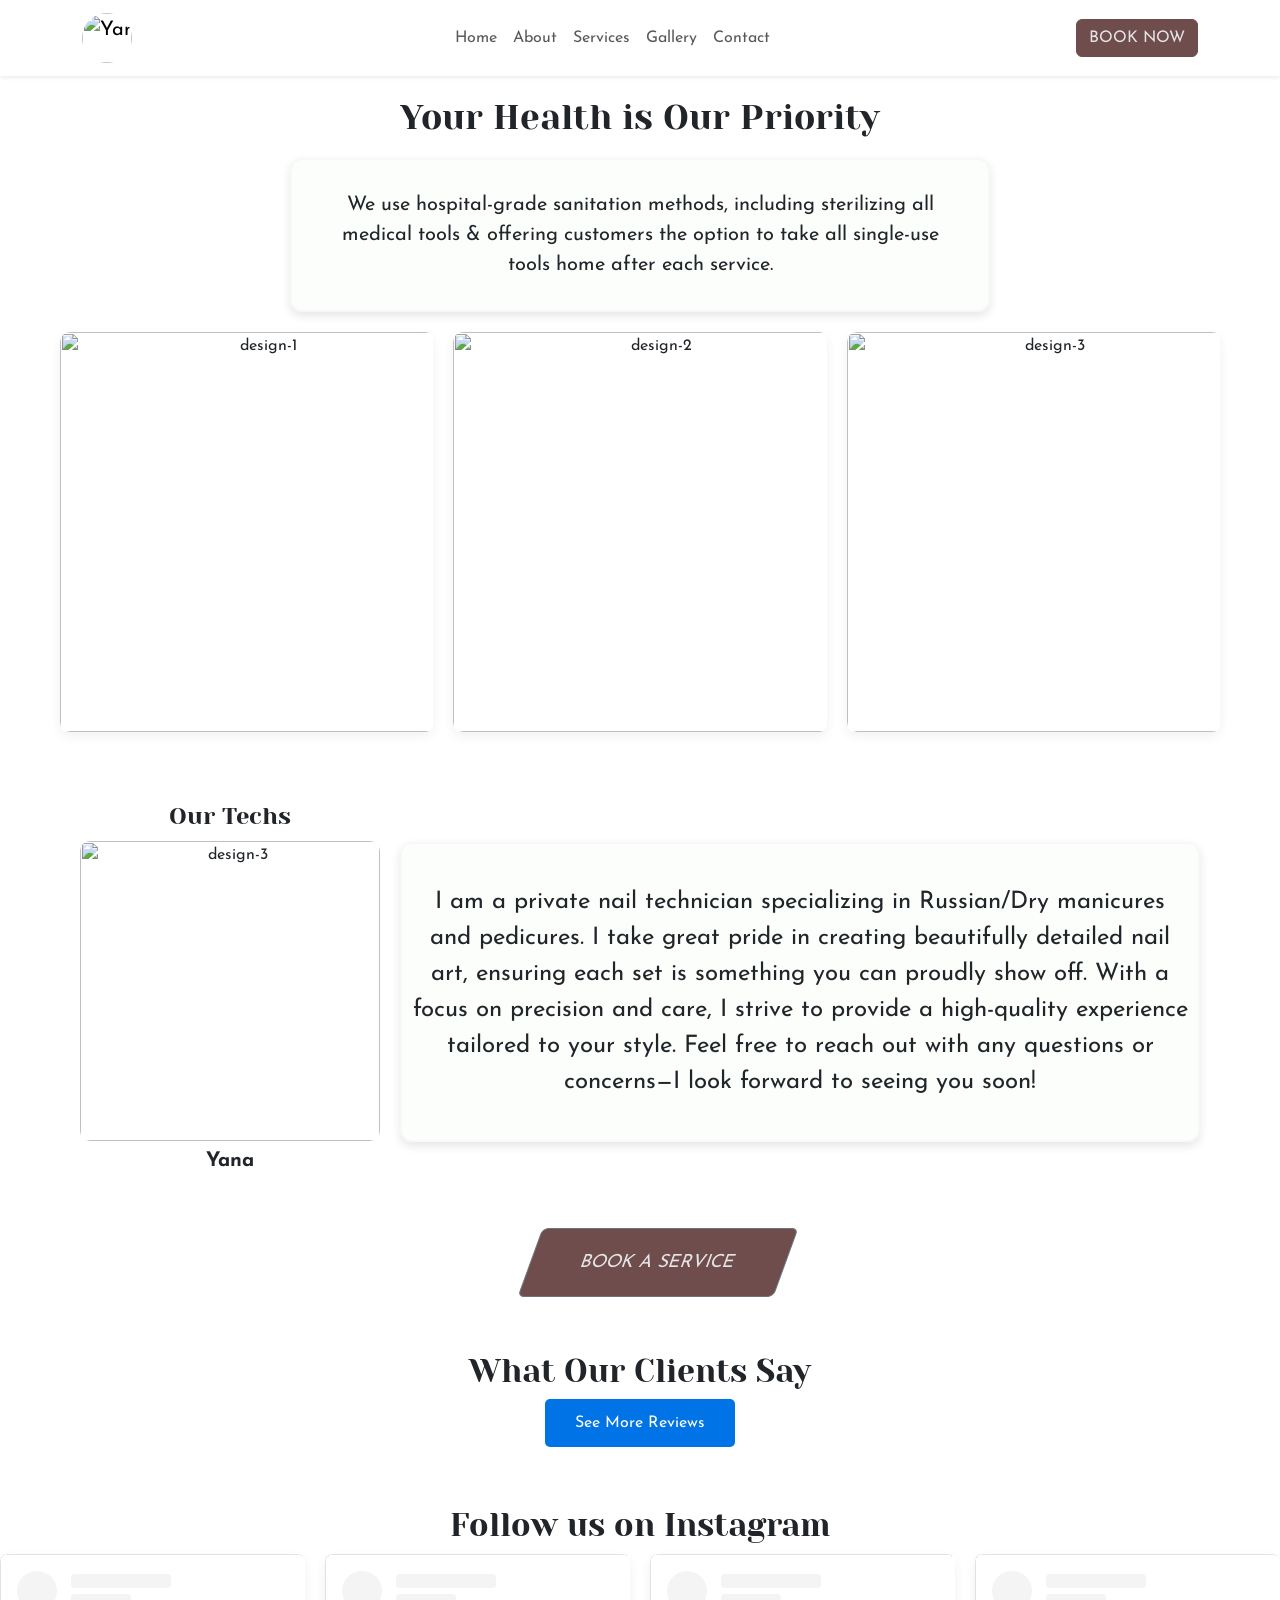
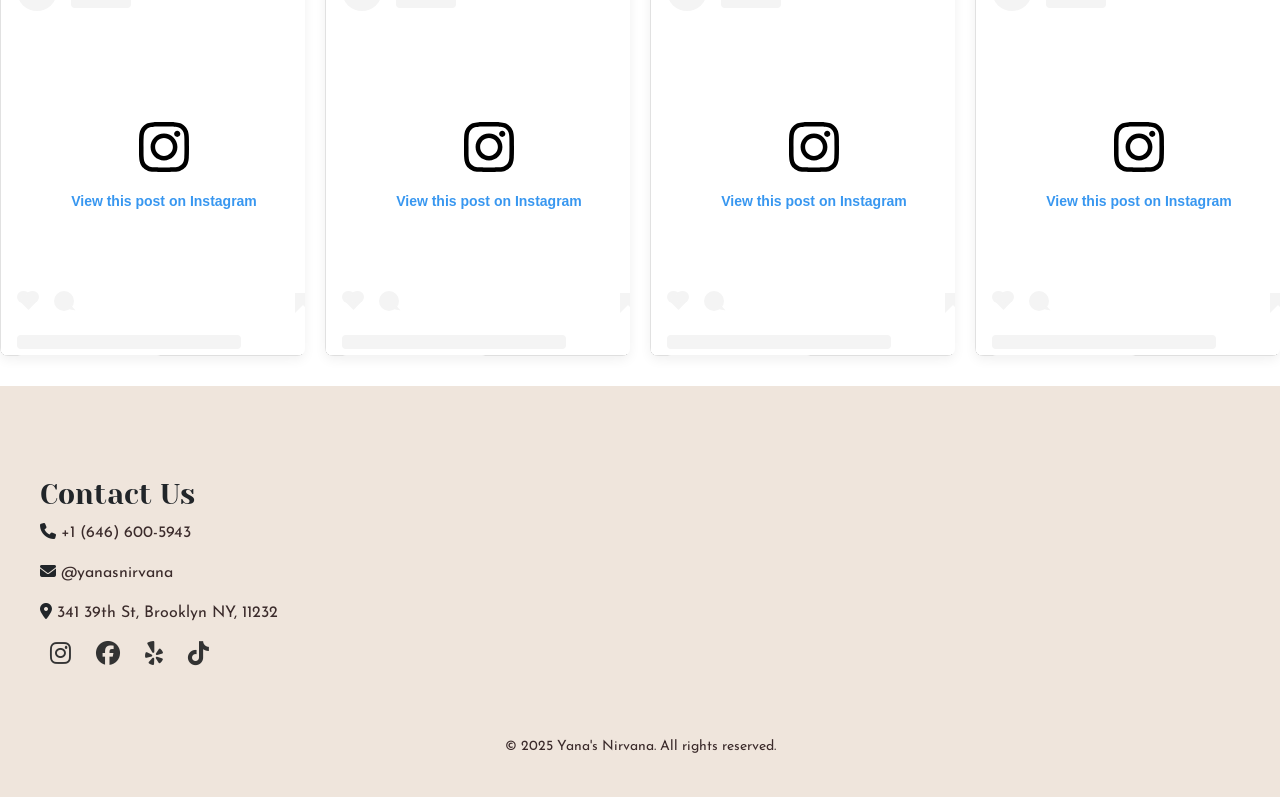
==== commit d9e9f094: "fixed google font issue" ====
--- a/about/index.html
+++ b/about/index.html
@@ -4,6 +4,9 @@
     <meta name="viewport" content="width=device-width, initial-scale=1.0" />
     <title>About Us</title>
     <link rel="stylesheet" href="../style.css" />
+    <link rel="preconnect" href="https://fonts.googleapis.com">
+    <link rel="preconnect" href="https://fonts.gstatic.com" crossorigin>
+    <link href="https://fonts.googleapis.com/css2?family=Josefin+Sans:ital,wght@0,100..700;1,100..700&family=Yeseva+One&display=swap" rel="stylesheet">
       <link
       rel="stylesheet"
       href="https://cdnjs.cloudflare.com/ajax/libs/font-awesome/6.5.1/css/all.min.css"
--- a/style.css
+++ b/style.css
@@ -1,4 +1,4 @@
-@import url('https://fonts.googleapis.com/css2?family=Josefin+Sans:ital,wght@0,100..700;1,100..700&family=Yeseva+One&display=swap');
+
 :root {
   --header-font: "Yeseva One", serif;
   --body-font: "Josefin Sans", sans-serif;
@@ -33,7 +33,7 @@
   box-sizing: border-box;
 }
 html, body {
-  font-family: var(--body-font);
+  font-family: var(--body-font) !important;
   margin: 0;
   padding: 0;
   background-color: var(--background-color);
@@ -48,7 +48,7 @@
 body h1,
 h2,
 h3 {
-  font-family: var(--header-font);
+  font-family: var(--header-font) !important;
 }
 .main {
   margin-top: 4em;
@@ -144,8 +144,8 @@
   padding: 10px 5%;
 }
 .lead {
-  font-size: 18px;
-  font-weight: 400;
+  font-size: 18px !important;
+  font-weight: 400 !important;
   max-width: 570px;
   padding: 15px;
   background: var(--navbar-color);
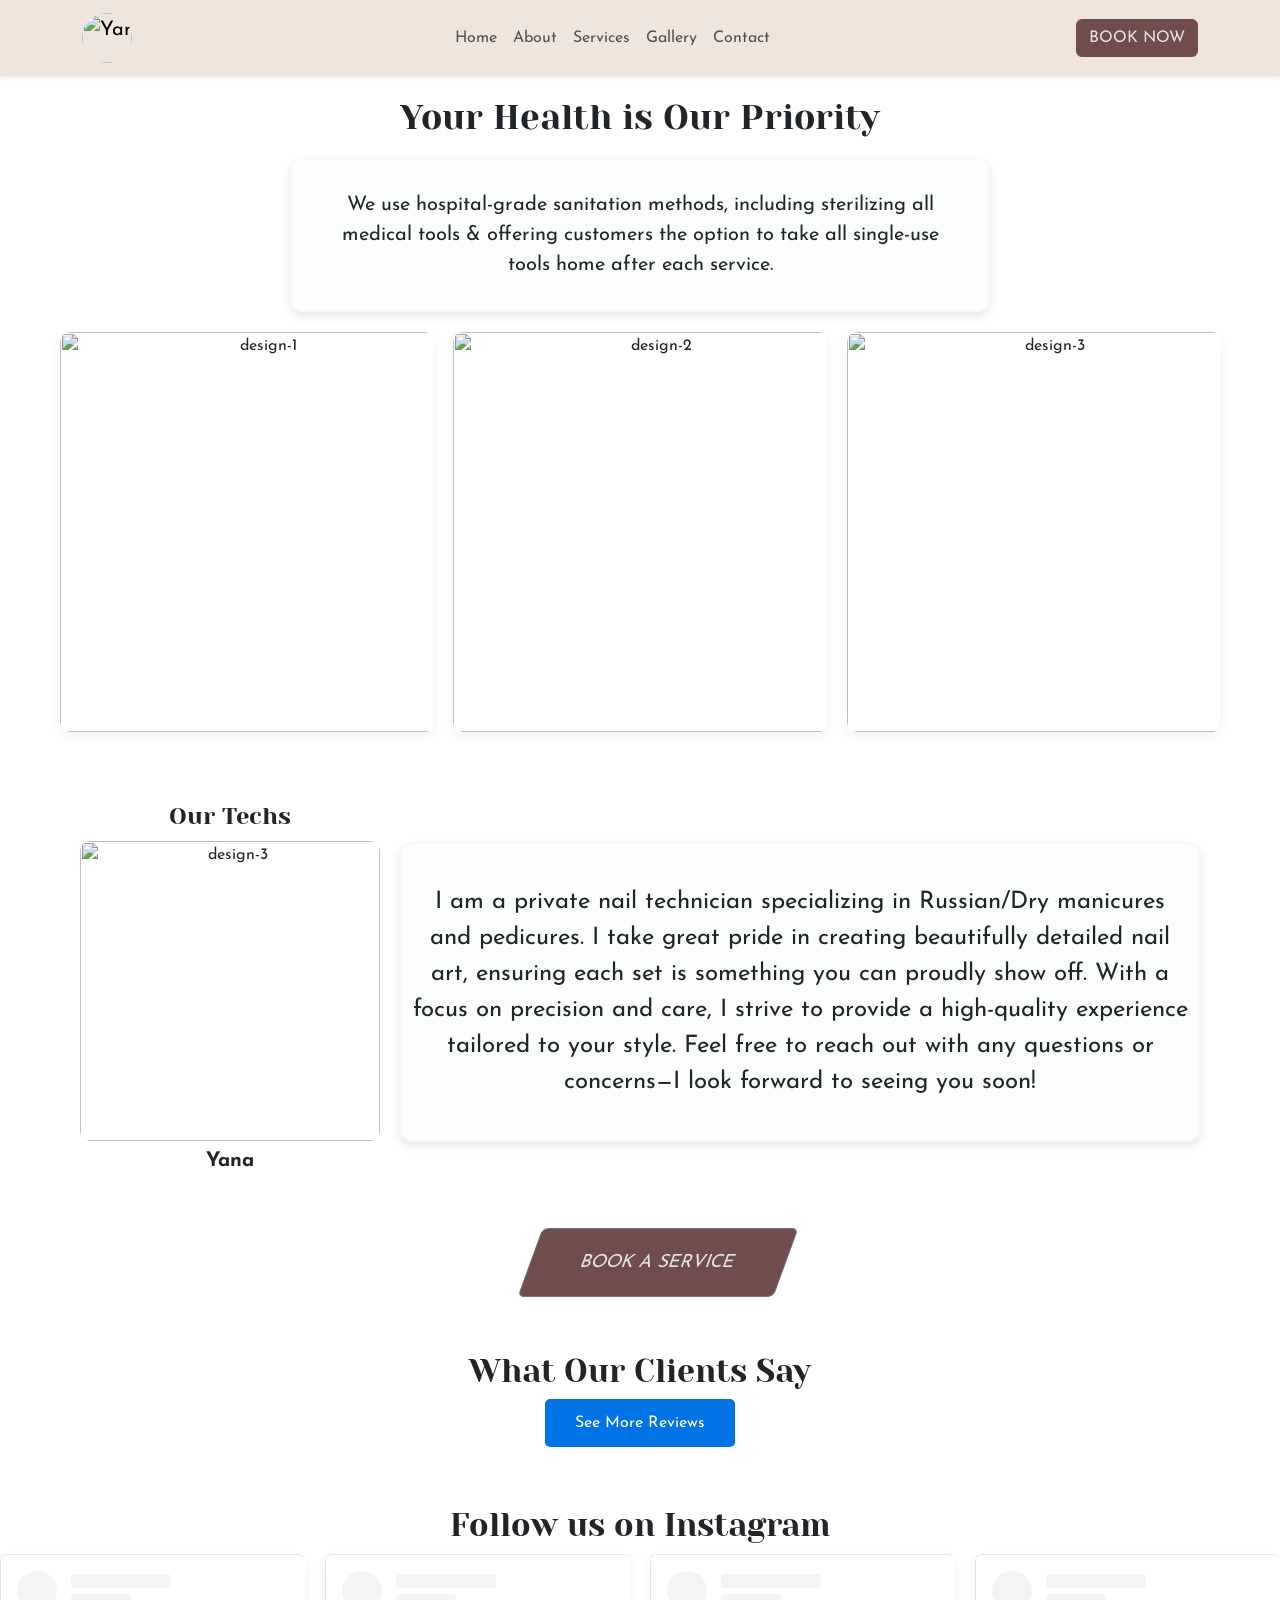
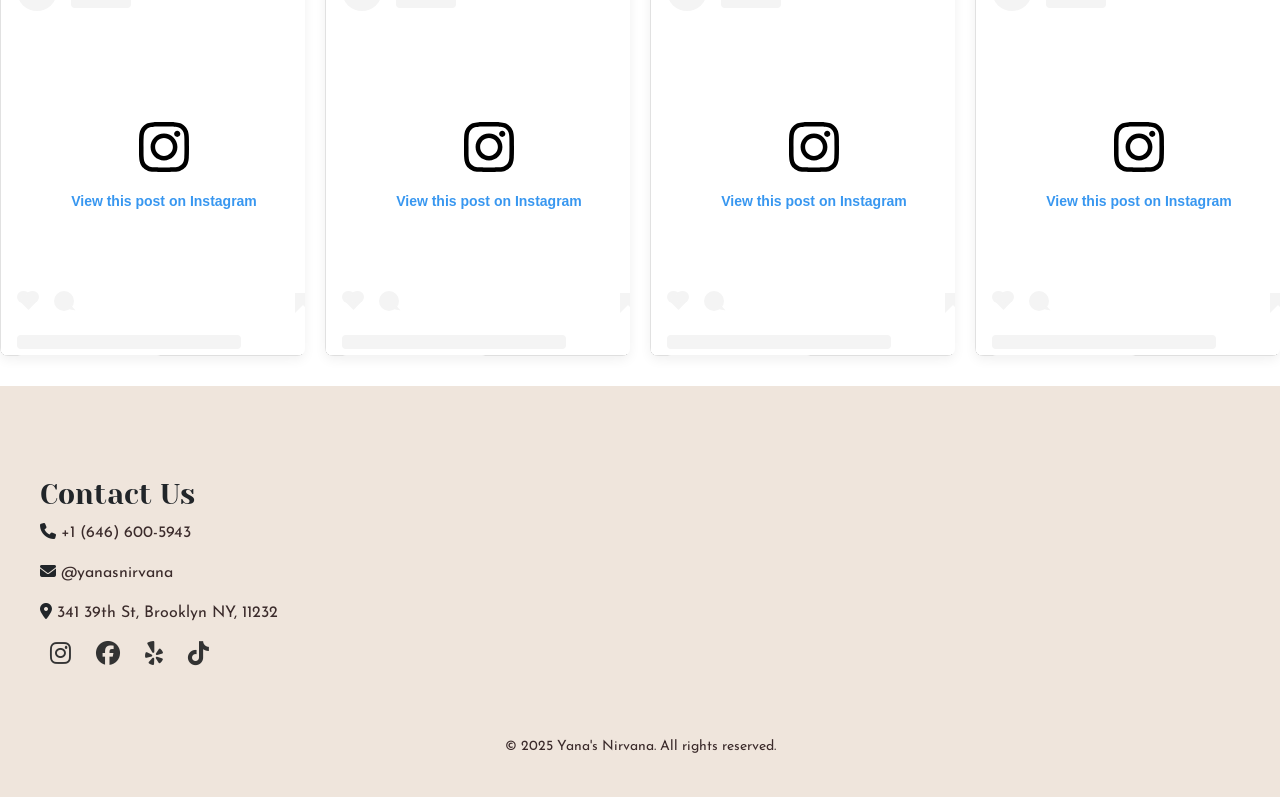
==== commit afa55042: "Favicon loads" ====
--- a/about/index.html
+++ b/about/index.html
@@ -2,7 +2,8 @@
   <head>
     <meta charset="UTF-8" />
     <meta name="viewport" content="width=device-width, initial-scale=1.0" />
-    <title>About Us</title>
+    <title>About</title>
+    <link rel="icon" href="/favicon.ico" type="image/x-icon">
     <link rel="stylesheet" href="../style.css" />
     <link rel="preconnect" href="https://fonts.googleapis.com">
     <link rel="preconnect" href="https://fonts.gstatic.com" crossorigin>
--- a/style.css
+++ b/style.css
@@ -1,4 +1,3 @@
-
 :root {
   --header-font: "Yeseva One", serif;
   --body-font: "Josefin Sans", sans-serif;
